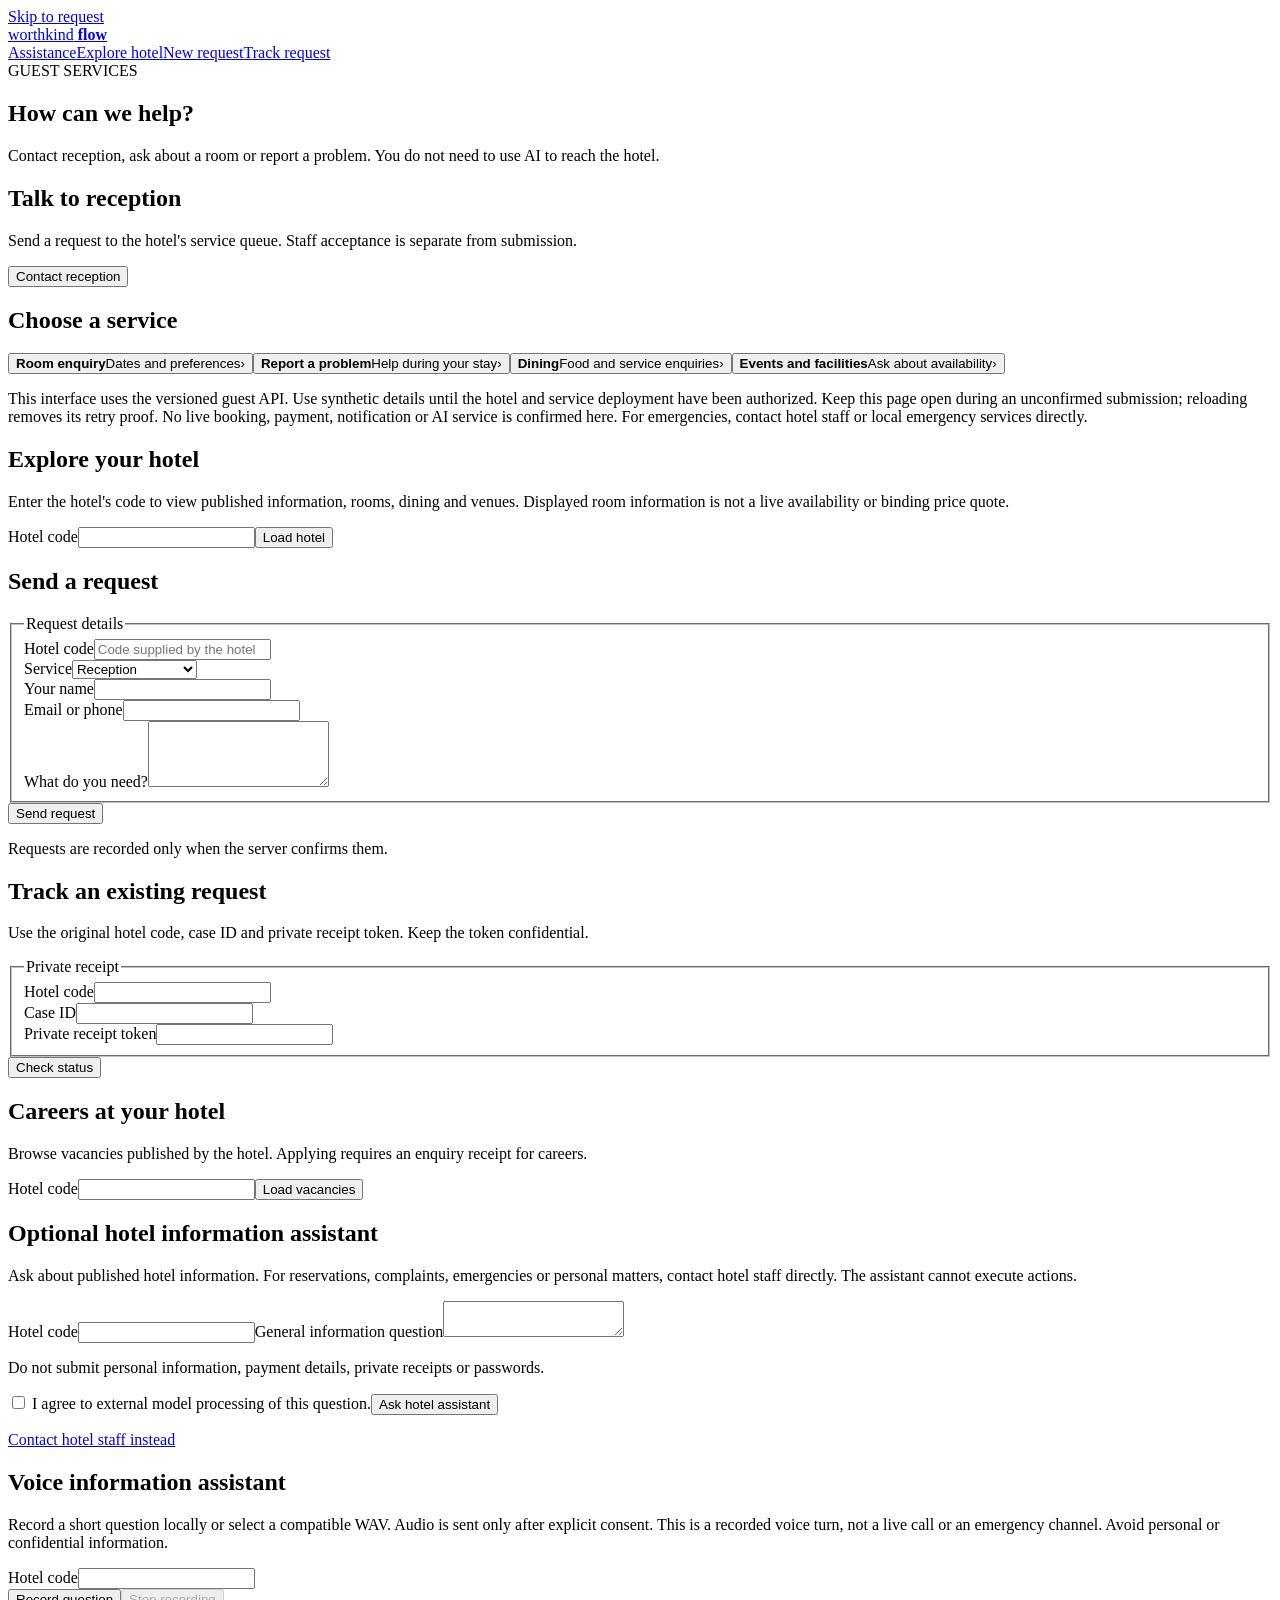
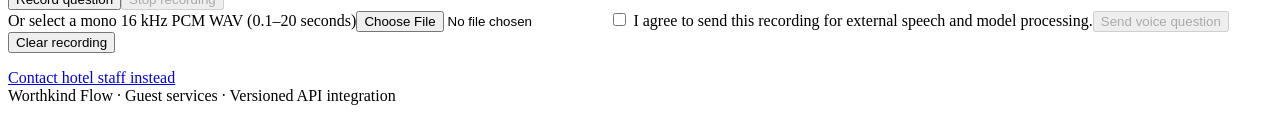
==== apps/web/guest-v1.html @ a32e3c3f "Add explicit recorded voice turn UI and independent human fallback" ====
<!doctype html>
<html lang="en"><head><meta charset="utf-8"><meta name="viewport" content="width=device-width,initial-scale=1"><meta name="referrer" content="no-referrer"><title>Worthkind Flow | Guest assistance</title><link rel="stylesheet" href="/static/styles.css"><script src="/static/guest-v1-core.js" defer></script><script src="/static/commerce-core.js" defer></script><script src="/static/guest-commerce.js" defer></script><script src="/static/management-core.js" defer></script><script src="/static/guest-management.js" defer></script><script src="/static/native-booking-core.js" defer></script><script src="/static/native-booking-guest.js" defer></script><script src="/static/ai-studio-core.js" defer></script><script src="/static/guest-ai.js" defer></script><script src="/static/guest-voice.js" defer></script><script src="/static/guest-v1.js" defer></script></head>
<body><a class="skip-link" href="#request">Skip to request</a>
<header class="shell topbar guest-header"><a class="brand" href="#home">worthkind<strong> flow</strong></a><nav class="guest-nav" aria-label="Guest navigation"><a href="#home">Assistance</a><a href="#hotel-catalog">Explore hotel</a><a href="#request">New request</a><a href="#recover">Track request</a></nav></header>
<main class="shell guest-page" id="home">
<section class="hero guest-hero"><div><span class="eyebrow">GUEST SERVICES</span><h1>How can we help?</h1><p>Contact reception, ask about a room or report a problem. You do not need to use AI to reach the hotel.</p><div class="guest-human"><h2>Talk to reception</h2><p>Send a request to the hotel's service queue. Staff acceptance is separate from submission.</p><button type="button" class="button primary" data-service="human">Contact reception</button></div></div>
<div class="hero-side"><h2 class="tag">Choose a service</h2><div class="service-grid"><button type="button" data-service="booking"><strong>Room enquiry</strong><span>Dates and preferences</span><span class="service-arrow" aria-hidden="true">›</span></button><button type="button" data-service="support"><strong>Report a problem</strong><span>Help during your stay</span><span class="service-arrow" aria-hidden="true">›</span></button><button type="button" data-service="food"><strong>Dining</strong><span>Food and service enquiries</span><span class="service-arrow" aria-hidden="true">›</span></button><button type="button" data-service="events"><strong>Events and facilities</strong><span>Ask about availability</span><span class="service-arrow" aria-hidden="true">›</span></button></div></div></section>
<p class="notice">This interface uses the versioned guest API. Use synthetic details until the hotel and service deployment have been authorized. Keep this page open during an unconfirmed submission; reloading removes its retry proof. No live booking, payment, notification or AI service is confirmed here. For emergencies, contact hotel staff or local emergency services directly.</p>
<section class="panel enquiry" id="hotel-catalog"><h2>Explore your hotel</h2><p>Enter the hotel's code to view published information, rooms, dining and venues. Displayed room information is not a live availability or binding price quote.</p><form id="catalog-form"><label for="catalog-slug">Hotel code</label><input id="catalog-slug" required maxlength="100" autocomplete="off" spellcheck="false"><button class="button secondary" type="submit">Load hotel</button></form><p id="catalog-message" role="status"></p><div id="catalog-content"></div></section><section class="panel enquiry" id="request"><h2>Send a request</h2><form id="v1-form"><fieldset id="request-fields"><legend class="sr-only">Request details</legend><div class="form-grid">
<div><label for="v1-hotel">Hotel code</label><input id="v1-hotel" required maxlength="100" pattern="[a-z0-9]+(?:-[a-z0-9]+)*" autocomplete="off" spellcheck="false" placeholder="Code supplied by the hotel"></div>
<div><label for="v1-kind">Service</label><select id="v1-kind"><option value="human">Reception</option><option value="support">Report a problem</option><option value="booking">Room enquiry</option><option value="food">Dining</option><option value="events">Events</option><option value="careers">Careers</option><option value="supplier">Suppliers</option><option value="general">Other enquiry</option></select></div>
<div><label for="v1-name">Your name</label><input id="v1-name" required minlength="2" maxlength="100" autocomplete="name"></div>
<div><label for="v1-contact">Email or phone</label><input id="v1-contact" required minlength="5" maxlength="200"></div></div>
<label for="v1-details">What do you need?</label><textarea id="v1-details" required minlength="8" maxlength="3000" rows="4"></textarea></fieldset>
<div class="actions"><button id="v1-submit" class="button primary" type="submit">Send request</button><button id="v1-discard" class="button secondary" type="button" hidden>Discard unconfirmed request</button></div>
<p id="v1-submit-status" class="result" role="status" aria-live="polite">Requests are recorded only when the server confirms them.</p></form></section>
<section class="panel enquiry" id="recover"><h2>Track an existing request</h2><p>Use the original hotel code, case ID and private receipt token. Keep the token confidential.</p><form id="v1-recover-form"><fieldset id="recover-fields"><legend class="sr-only">Private receipt</legend><div class="form-grid"><div><label for="recover-slug">Hotel code</label><input id="recover-slug" required maxlength="100" autocomplete="off"></div><div><label for="recover-id">Case ID</label><input id="recover-id" required maxlength="36" autocomplete="off" spellcheck="false"></div></div><label for="recover-proof">Private receipt token</label><input id="recover-proof" type="password" required minlength="32" maxlength="128" autocomplete="off" spellcheck="false"></fieldset><button id="v1-recover" class="button primary" type="submit">Check status</button><p id="v1-recover-status" role="status" class="result"></p></form></section>
<section class="panel enquiry" id="v1-track" hidden aria-labelledby="track-heading"><h2 id="track-heading" tabindex="-1">Your request</h2><p id="v1-case-status" class="result" role="status"></p><p id="v1-reply"></p><p>Save the private receipt to check again later. It is not stored by this page.</p><pre id="v1-receipt" class="private-receipt" hidden></pre><div class="actions"><button id="v1-reveal" class="button secondary" type="button" aria-expanded="false" aria-controls="v1-receipt">Show private receipt</button><button id="v1-refresh" class="button secondary" type="button">Refresh status</button><button id="v1-new" class="button primary" type="button">Start a new request</button></div></section>
<section class="panel enquiry" id="guest-commerce" hidden><h2>Plan your stay or event</h2><p id="commerce-hotel"></p><p>Your verified enquiry receipt authorizes these requests. A room request does not reserve inventory or collect payment.</p><div class="actions"><button id="commerce-refresh" class="button secondary" type="button">Refresh hotel options and stay requests</button></div><p id="commerce-message" role="status"></p><h3>Stay requests</h3><div id="guest-intents"></div><form id="stay-request"><fieldset id="stay-fields"><legend class="sr-only">Stay details</legend><label for="stay-room">Room type</label><select id="stay-room"><option value="">Ask reception to recommend</option></select><div class="form-grid"><div><label for="stay-arrival">Arrival</label><input id="stay-arrival" type="date" required></div><div><label for="stay-departure">Departure</label><input id="stay-departure" type="date" required></div><div><label for="stay-adults">Adults</label><input id="stay-adults" type="number" min="1" max="30" value="1" required></div><div><label for="stay-children">Children</label><input id="stay-children" type="number" min="0" max="30" value="0" required></div><div><label for="stay-count">Rooms</label><input id="stay-count" type="number" min="1" max="10" value="1" required></div></div></fieldset><button class="button primary" id="stay-send" type="submit">Request a stay</button><button class="button secondary" id="stay-discard" type="button" hidden>Discard pending retry</button></form><h3>Request a venue</h3><form id="venue-request"><fieldset id="venue-fields"><legend class="sr-only">Event details</legend><label for="venue-id">Venue</label><select id="venue-id" required><option value="">Load hotel options first</option></select><div class="form-grid"><div><label for="venue-start">Start (local device time)</label><input id="venue-start" type="datetime-local" required></div><div><label for="venue-end">End (local device time)</label><input id="venue-end" type="datetime-local" required></div></div><label for="venue-attendance">Attendees</label><input id="venue-attendance" type="number" min="1" max="100000" required></fieldset><button class="button primary" id="venue-send" type="submit">Request venue</button><button class="button secondary" id="venue-discard" type="button" hidden>Discard pending retry</button></form><div id="guest-venue-requests" aria-live="polite"></div><p>Venue acceptance is reviewed separately by hotel staff. Keep the request ID and original receipt. Venue request history is not yet available from the guest API.</p></section><section class="panel enquiry" id="guest-careers"><h2>Careers at your hotel</h2><p>Browse vacancies published by the hotel. Applying requires an enquiry receipt for careers.</p><form id="guest-vacancies-form"><label for="vacancy-hotel">Hotel code</label><input id="vacancy-hotel" required maxlength="100" autocomplete="off"><button type="submit" class="button secondary">Load vacancies</button></form><p id="vacancy-message" role="status"></p><div id="public-vacancies"></div></section>
<section class="panel enquiry" id="guest-records" hidden><h2>Preferences, feedback and applications</h2><p id="guest-records-context"></p><p id="guest-records-message" role="status" aria-live="polite"></p>
<h3>Service preferences</h3><button id="load-preferences" class="button secondary" type="button">Load current preferences</button><form id="preferences-form" hidden><label for="guest-language">Preferred language</label><input id="guest-language" maxlength="40"><label for="guest-accessibility">Accessibility requests (optional)</label><textarea id="guest-accessibility" maxlength="1000"></textarea><label for="guest-service-preferences">Service preferences (optional)</label><textarea id="guest-service-preferences" maxlength="1000"></textarea><p>Only share what the hotel needs to provide your requested service.</p><button type="submit" class="button primary">Save preferences</button></form>
<h3>Communication choices</h3><p>Optional marketing and service follow-up are separate choices. No consent is assumed. Load the hotel’s published privacy policy before recording a choice.</p><button id="load-consent-policy" type="button" class="button secondary">Load published privacy policy</button><div id="consent-policy-text"></div><form id="guest-consent-form" hidden><label for="consent-purpose">Purpose</label><select id="consent-purpose"><option value="service_followup">Service follow-up</option><option value="marketing">Marketing</option></select><label for="consent-choice">Your choice</label><select id="consent-choice" required><option value="">Choose explicitly</option><option value="deny">Do not grant / withdraw consent</option><option value="grant">Grant consent</option></select><label class="staff-check"><input type="checkbox" id="consent-reviewed" required> I have reviewed the published policy for this choice.</label><button type="submit" class="button primary">Record my choice</button></form><p id="consent-result" role="status"></p><h3>Service feedback</h3><form id="guest-feedback-form"><label for="guest-rating">Rating</label><select id="guest-rating" required><option value="">Choose rating</option><option value="1">1 / 5</option><option value="2">2 / 5</option><option value="3">3 / 5</option><option value="4">4 / 5</option><option value="5">5 / 5</option></select><label for="guest-feedback-comment">Comment (optional)</label><textarea id="guest-feedback-comment" maxlength="2000"></textarea><button type="submit" class="button primary">Submit feedback</button></form><p>Feedback is not an emergency channel or a confirmation that a complaint was resolved.</p>
<h3>Apply for a published vacancy</h3><button id="load-application-vacancies" type="button" class="button secondary">Load vacancies for this receipt</button><form id="guest-application-form"><label for="application-vacancy">Vacancy</label><select id="application-vacancy" required><option value="">Load available vacancies</option></select><label for="application-statement">Application statement</label><textarea id="application-statement" minlength="8" maxlength="4000" required></textarea><label for="application-qualifications">Qualifications (optional)</label><textarea id="application-qualifications" maxlength="3000"></textarea><label class="staff-check"><input id="application-consent" type="checkbox" required> I consent to this hotel processing the statement and qualifications for this application.</label><p>Do not enter passwords, government ID numbers or banking details. Application submission does not confirm selection or employment.</p><button type="submit" class="button primary">Submit application</button></form><p id="application-receipt" role="status"></p></section>
<section class="panel enquiry" id="native-guest" hidden><h2>Room holds and confirmed stays</h2><p>Native inventory is available only when the hotel has authorized it. A hold is not a confirmed stay. Confirmed bookings here use payment at the property, not online payment.</p><button id="native-guest-load" type="button" class="button secondary">Load my room holds and bookings</button><p id="native-guest-message" role="status"></p><div id="native-guest-list"></div></section><section class="panel enquiry" id="guest-ai"><h2>Optional hotel information assistant</h2><p>Ask about published hotel information. For reservations, complaints, emergencies or personal matters, contact hotel staff directly. The assistant cannot execute actions.</p><form id="guest-ai-form"><label for="guest-ai-hotel">Hotel code</label><input id="guest-ai-hotel" maxlength="100" required><label for="guest-ai-question">General information question</label><textarea id="guest-ai-question" minlength="3" maxlength="800" required></textarea><p>Do not submit personal information, payment details, private receipts or passwords.</p><label class="staff-check"><input id="guest-ai-consent" type="checkbox" required> I agree to external model processing of this question.</label><button id="guest-ai-submit" class="button primary" type="submit">Ask hotel assistant</button></form><p id="guest-ai-result" role="status"></p><div id="guest-ai-answer" aria-live="polite"></div><a href="#request">Contact hotel staff instead</a></section><section class="panel enquiry" id="guest-voice"><h2>Voice information assistant</h2><p>Record a short question locally or select a compatible WAV. Audio is sent only after explicit consent. This is a recorded voice turn, not a live call or an emergency channel. Avoid personal or confidential information.</p><form id="guest-voice-form"><label for="voice-hotel">Hotel code</label><input id="voice-hotel" maxlength="100" required><div class="actions"><button id="voice-record" type="button" class="button secondary">Record question</button><button id="voice-stop" type="button" class="button secondary" disabled>Stop recording</button></div><label for="voice-file">Or select a mono 16 kHz PCM WAV (0.1–20 seconds)</label><input id="voice-file" type="file" accept=".wav,audio/wav"><label class="staff-check"><input id="voice-consent" type="checkbox" required> I agree to send this recording for external speech and model processing.</label><button id="voice-send" type="submit" class="button primary" disabled>Send voice question</button><button id="voice-reset" type="button" class="button secondary">Clear recording</button></form><p id="voice-status" role="status" aria-live="polite"></p><div id="voice-answer"></div><audio id="voice-audio" controls hidden preload="none"></audio><a href="#request">Contact hotel staff instead</a></section></main><footer class="shell footer">Worthkind Flow · Guest services · Versioned API integration</footer></body></html>
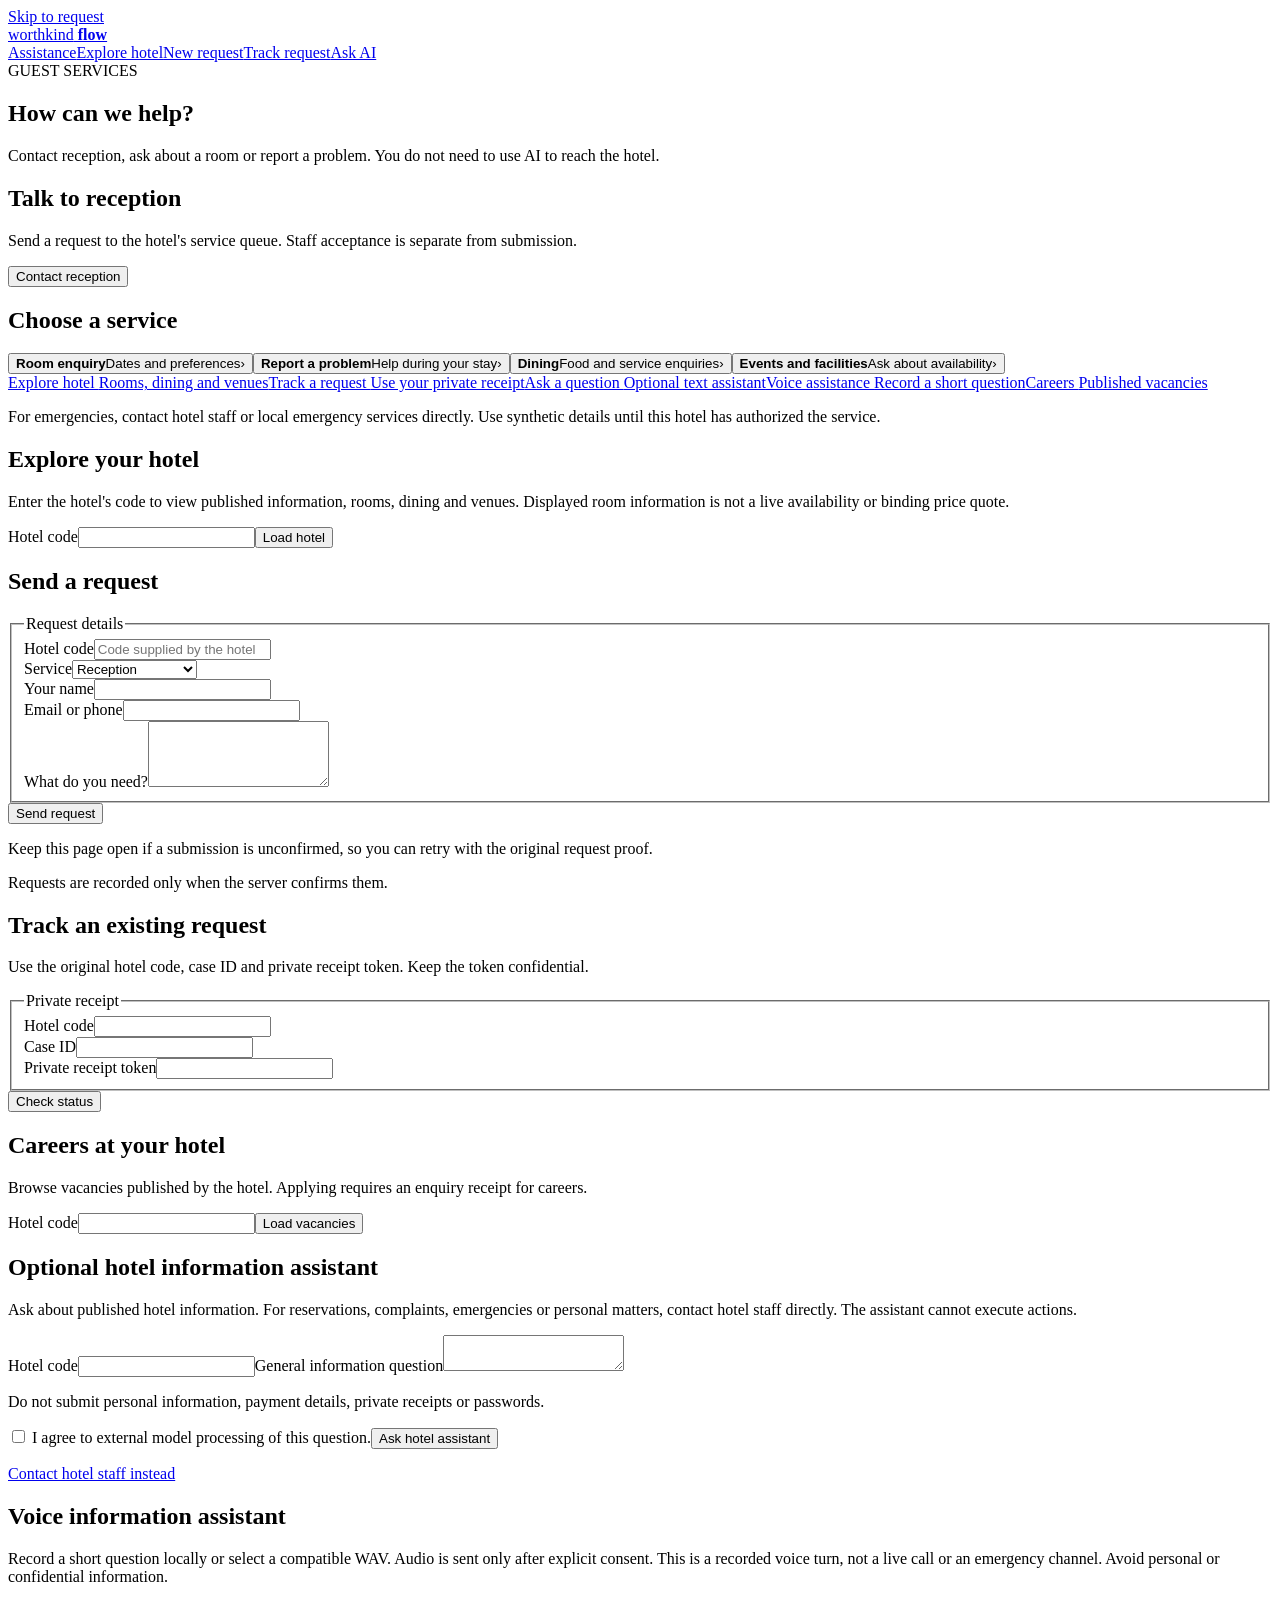
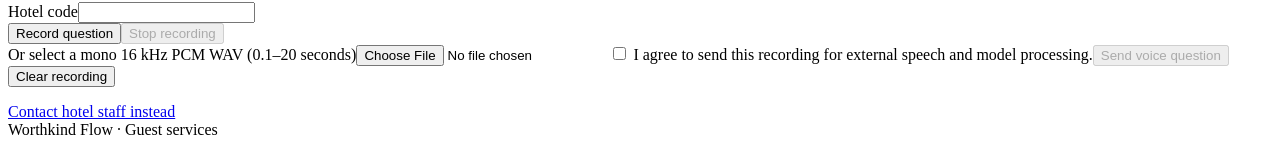
==== commit 2e192170: "Frontend: clearer guest service navigation, receipt shortcuts and concise guest-facing copy" ====
--- a/apps/web/guest-v1.html
+++ b/apps/web/guest-v1.html
@@ -1,24 +1,24 @@
 <!doctype html>
 <html lang="en"><head><meta charset="utf-8"><meta name="viewport" content="width=device-width,initial-scale=1"><meta name="referrer" content="no-referrer"><title>Worthkind Flow | Guest assistance</title><link rel="stylesheet" href="/static/styles.css"><script src="/static/guest-v1-core.js" defer></script><script src="/static/commerce-core.js" defer></script><script src="/static/guest-commerce.js" defer></script><script src="/static/management-core.js" defer></script><script src="/static/guest-management.js" defer></script><script src="/static/native-booking-core.js" defer></script><script src="/static/native-booking-guest.js" defer></script><script src="/static/ai-studio-core.js" defer></script><script src="/static/guest-ai.js" defer></script><script src="/static/guest-voice.js" defer></script><script src="/static/guest-v1.js" defer></script></head>
-<body><a class="skip-link" href="#request">Skip to request</a>
-<header class="shell topbar guest-header"><a class="brand" href="#home">worthkind<strong> flow</strong></a><nav class="guest-nav" aria-label="Guest navigation"><a href="#home">Assistance</a><a href="#hotel-catalog">Explore hotel</a><a href="#request">New request</a><a href="#recover">Track request</a></nav></header>
+<body class="guest-v1-page"><a class="skip-link" href="#request">Skip to request</a>
+<header class="shell topbar guest-header"><a class="brand" href="#home">worthkind<strong> flow</strong></a><nav class="guest-nav" aria-label="Guest navigation"><a href="#home">Assistance</a><a href="#hotel-catalog">Explore hotel</a><a href="#request">New request</a><a href="#recover">Track request</a><a href="#guest-ai">Ask AI</a></nav></header>
 <main class="shell guest-page" id="home">
 <section class="hero guest-hero"><div><span class="eyebrow">GUEST SERVICES</span><h1>How can we help?</h1><p>Contact reception, ask about a room or report a problem. You do not need to use AI to reach the hotel.</p><div class="guest-human"><h2>Talk to reception</h2><p>Send a request to the hotel's service queue. Staff acceptance is separate from submission.</p><button type="button" class="button primary" data-service="human">Contact reception</button></div></div>
 <div class="hero-side"><h2 class="tag">Choose a service</h2><div class="service-grid"><button type="button" data-service="booking"><strong>Room enquiry</strong><span>Dates and preferences</span><span class="service-arrow" aria-hidden="true">›</span></button><button type="button" data-service="support"><strong>Report a problem</strong><span>Help during your stay</span><span class="service-arrow" aria-hidden="true">›</span></button><button type="button" data-service="food"><strong>Dining</strong><span>Food and service enquiries</span><span class="service-arrow" aria-hidden="true">›</span></button><button type="button" data-service="events"><strong>Events and facilities</strong><span>Ask about availability</span><span class="service-arrow" aria-hidden="true">›</span></button></div></div></section>
-<p class="notice">This interface uses the versioned guest API. Use synthetic details until the hotel and service deployment have been authorized. Keep this page open during an unconfirmed submission; reloading removes its retry proof. No live booking, payment, notification or AI service is confirmed here. For emergencies, contact hotel staff or local emergency services directly.</p>
-<section class="panel enquiry" id="hotel-catalog"><h2>Explore your hotel</h2><p>Enter the hotel's code to view published information, rooms, dining and venues. Displayed room information is not a live availability or binding price quote.</p><form id="catalog-form"><label for="catalog-slug">Hotel code</label><input id="catalog-slug" required maxlength="100" autocomplete="off" spellcheck="false"><button class="button secondary" type="submit">Load hotel</button></form><p id="catalog-message" role="status"></p><div id="catalog-content"></div></section><section class="panel enquiry" id="request"><h2>Send a request</h2><form id="v1-form"><fieldset id="request-fields"><legend class="sr-only">Request details</legend><div class="form-grid">
+<nav class="guest-service-index" aria-label="More guest services"><a href="#hotel-catalog">Explore hotel <span>Rooms, dining and venues</span></a><a href="#recover">Track a request <span>Use your private receipt</span></a><a href="#guest-ai">Ask a question <span>Optional text assistant</span></a><a href="#guest-voice">Voice assistance <span>Record a short question</span></a><a href="#guest-careers">Careers <span>Published vacancies</span></a></nav><p class="notice">For emergencies, contact hotel staff or local emergency services directly. Use synthetic details until this hotel has authorized the service.</p>
+<section class="panel enquiry" id="hotel-catalog"><h2>Explore your hotel</h2><p>Enter the hotel's code to view published information, rooms, dining and venues. Displayed room information is not a live availability or binding price quote.</p><form id="catalog-form"><label for="catalog-slug">Hotel code</label><input id="catalog-slug" required maxlength="100" autocomplete="off" spellcheck="false"><button class="button secondary" type="submit">Load hotel</button></form><p id="catalog-message" role="status"></p><div id="catalog-content"></div></section><section class="panel enquiry" id="request"><h2 tabindex="-1" id="request-heading">Send a request</h2><form id="v1-form"><fieldset id="request-fields"><legend class="sr-only">Request details</legend><div class="form-grid">
 <div><label for="v1-hotel">Hotel code</label><input id="v1-hotel" required maxlength="100" pattern="[a-z0-9]+(?:-[a-z0-9]+)*" autocomplete="off" spellcheck="false" placeholder="Code supplied by the hotel"></div>
 <div><label for="v1-kind">Service</label><select id="v1-kind"><option value="human">Reception</option><option value="support">Report a problem</option><option value="booking">Room enquiry</option><option value="food">Dining</option><option value="events">Events</option><option value="careers">Careers</option><option value="supplier">Suppliers</option><option value="general">Other enquiry</option></select></div>
 <div><label for="v1-name">Your name</label><input id="v1-name" required minlength="2" maxlength="100" autocomplete="name"></div>
 <div><label for="v1-contact">Email or phone</label><input id="v1-contact" required minlength="5" maxlength="200"></div></div>
 <label for="v1-details">What do you need?</label><textarea id="v1-details" required minlength="8" maxlength="3000" rows="4"></textarea></fieldset>
 <div class="actions"><button id="v1-submit" class="button primary" type="submit">Send request</button><button id="v1-discard" class="button secondary" type="button" hidden>Discard unconfirmed request</button></div>
-<p id="v1-submit-status" class="result" role="status" aria-live="polite">Requests are recorded only when the server confirms them.</p></form></section>
+<p class="form-help">Keep this page open if a submission is unconfirmed, so you can retry with the original request proof.</p><p id="v1-submit-status" class="result" role="status" aria-live="polite">Requests are recorded only when the server confirms them.</p></form></section>
 <section class="panel enquiry" id="recover"><h2>Track an existing request</h2><p>Use the original hotel code, case ID and private receipt token. Keep the token confidential.</p><form id="v1-recover-form"><fieldset id="recover-fields"><legend class="sr-only">Private receipt</legend><div class="form-grid"><div><label for="recover-slug">Hotel code</label><input id="recover-slug" required maxlength="100" autocomplete="off"></div><div><label for="recover-id">Case ID</label><input id="recover-id" required maxlength="36" autocomplete="off" spellcheck="false"></div></div><label for="recover-proof">Private receipt token</label><input id="recover-proof" type="password" required minlength="32" maxlength="128" autocomplete="off" spellcheck="false"></fieldset><button id="v1-recover" class="button primary" type="submit">Check status</button><p id="v1-recover-status" role="status" class="result"></p></form></section>
-<section class="panel enquiry" id="v1-track" hidden aria-labelledby="track-heading"><h2 id="track-heading" tabindex="-1">Your request</h2><p id="v1-case-status" class="result" role="status"></p><p id="v1-reply"></p><p>Save the private receipt to check again later. It is not stored by this page.</p><pre id="v1-receipt" class="private-receipt" hidden></pre><div class="actions"><button id="v1-reveal" class="button secondary" type="button" aria-expanded="false" aria-controls="v1-receipt">Show private receipt</button><button id="v1-refresh" class="button secondary" type="button">Refresh status</button><button id="v1-new" class="button primary" type="button">Start a new request</button></div></section>
+<section class="panel enquiry" id="v1-track" hidden aria-labelledby="track-heading"><h2 id="track-heading" tabindex="-1">Your request</h2><p id="v1-case-status" class="result" role="status"></p><p id="v1-reply"></p><p>Save the private receipt to check again later. It is not stored by this page.</p><pre id="v1-receipt" class="private-receipt" hidden></pre><div class="actions"><button id="v1-reveal" class="button secondary" type="button" aria-expanded="false" aria-controls="v1-receipt">Show private receipt</button><button id="v1-copy" type="button" class="button secondary" hidden>Copy private receipt</button><button id="v1-refresh" class="button secondary" type="button">Refresh status</button><button id="v1-new" class="button primary" type="button">Start a new request</button></div><p id="receipt-copy-status" role="status"></p><nav class="receipt-nav" aria-label="Receipt services"><a href="#guest-commerce">Stay and venue requests</a><a href="#native-guest">Room holds and bookings</a><a href="#guest-records">Preferences and feedback</a></nav></section>
 <section class="panel enquiry" id="guest-commerce" hidden><h2>Plan your stay or event</h2><p id="commerce-hotel"></p><p>Your verified enquiry receipt authorizes these requests. A room request does not reserve inventory or collect payment.</p><div class="actions"><button id="commerce-refresh" class="button secondary" type="button">Refresh hotel options and stay requests</button></div><p id="commerce-message" role="status"></p><h3>Stay requests</h3><div id="guest-intents"></div><form id="stay-request"><fieldset id="stay-fields"><legend class="sr-only">Stay details</legend><label for="stay-room">Room type</label><select id="stay-room"><option value="">Ask reception to recommend</option></select><div class="form-grid"><div><label for="stay-arrival">Arrival</label><input id="stay-arrival" type="date" required></div><div><label for="stay-departure">Departure</label><input id="stay-departure" type="date" required></div><div><label for="stay-adults">Adults</label><input id="stay-adults" type="number" min="1" max="30" value="1" required></div><div><label for="stay-children">Children</label><input id="stay-children" type="number" min="0" max="30" value="0" required></div><div><label for="stay-count">Rooms</label><input id="stay-count" type="number" min="1" max="10" value="1" required></div></div></fieldset><button class="button primary" id="stay-send" type="submit">Request a stay</button><button class="button secondary" id="stay-discard" type="button" hidden>Discard pending retry</button></form><h3>Request a venue</h3><form id="venue-request"><fieldset id="venue-fields"><legend class="sr-only">Event details</legend><label for="venue-id">Venue</label><select id="venue-id" required><option value="">Load hotel options first</option></select><div class="form-grid"><div><label for="venue-start">Start (local device time)</label><input id="venue-start" type="datetime-local" required></div><div><label for="venue-end">End (local device time)</label><input id="venue-end" type="datetime-local" required></div></div><label for="venue-attendance">Attendees</label><input id="venue-attendance" type="number" min="1" max="100000" required></fieldset><button class="button primary" id="venue-send" type="submit">Request venue</button><button class="button secondary" id="venue-discard" type="button" hidden>Discard pending retry</button></form><div id="guest-venue-requests" aria-live="polite"></div><p>Venue acceptance is reviewed separately by hotel staff. Keep the request ID and original receipt. Venue request history is not yet available from the guest API.</p></section><section class="panel enquiry" id="guest-careers"><h2>Careers at your hotel</h2><p>Browse vacancies published by the hotel. Applying requires an enquiry receipt for careers.</p><form id="guest-vacancies-form"><label for="vacancy-hotel">Hotel code</label><input id="vacancy-hotel" required maxlength="100" autocomplete="off"><button type="submit" class="button secondary">Load vacancies</button></form><p id="vacancy-message" role="status"></p><div id="public-vacancies"></div></section>
 <section class="panel enquiry" id="guest-records" hidden><h2>Preferences, feedback and applications</h2><p id="guest-records-context"></p><p id="guest-records-message" role="status" aria-live="polite"></p>
 <h3>Service preferences</h3><button id="load-preferences" class="button secondary" type="button">Load current preferences</button><form id="preferences-form" hidden><label for="guest-language">Preferred language</label><input id="guest-language" maxlength="40"><label for="guest-accessibility">Accessibility requests (optional)</label><textarea id="guest-accessibility" maxlength="1000"></textarea><label for="guest-service-preferences">Service preferences (optional)</label><textarea id="guest-service-preferences" maxlength="1000"></textarea><p>Only share what the hotel needs to provide your requested service.</p><button type="submit" class="button primary">Save preferences</button></form>
 <h3>Communication choices</h3><p>Optional marketing and service follow-up are separate choices. No consent is assumed. Load the hotel’s published privacy policy before recording a choice.</p><button id="load-consent-policy" type="button" class="button secondary">Load published privacy policy</button><div id="consent-policy-text"></div><form id="guest-consent-form" hidden><label for="consent-purpose">Purpose</label><select id="consent-purpose"><option value="service_followup">Service follow-up</option><option value="marketing">Marketing</option></select><label for="consent-choice">Your choice</label><select id="consent-choice" required><option value="">Choose explicitly</option><option value="deny">Do not grant / withdraw consent</option><option value="grant">Grant consent</option></select><label class="staff-check"><input type="checkbox" id="consent-reviewed" required> I have reviewed the published policy for this choice.</label><button type="submit" class="button primary">Record my choice</button></form><p id="consent-result" role="status"></p><h3>Service feedback</h3><form id="guest-feedback-form"><label for="guest-rating">Rating</label><select id="guest-rating" required><option value="">Choose rating</option><option value="1">1 / 5</option><option value="2">2 / 5</option><option value="3">3 / 5</option><option value="4">4 / 5</option><option value="5">5 / 5</option></select><label for="guest-feedback-comment">Comment (optional)</label><textarea id="guest-feedback-comment" maxlength="2000"></textarea><button type="submit" class="button primary">Submit feedback</button></form><p>Feedback is not an emergency channel or a confirmation that a complaint was resolved.</p>
 <h3>Apply for a published vacancy</h3><button id="load-application-vacancies" type="button" class="button secondary">Load vacancies for this receipt</button><form id="guest-application-form"><label for="application-vacancy">Vacancy</label><select id="application-vacancy" required><option value="">Load available vacancies</option></select><label for="application-statement">Application statement</label><textarea id="application-statement" minlength="8" maxlength="4000" required></textarea><label for="application-qualifications">Qualifications (optional)</label><textarea id="application-qualifications" maxlength="3000"></textarea><label class="staff-check"><input id="application-consent" type="checkbox" required> I consent to this hotel processing the statement and qualifications for this application.</label><p>Do not enter passwords, government ID numbers or banking details. Application submission does not confirm selection or employment.</p><button type="submit" class="button primary">Submit application</button></form><p id="application-receipt" role="status"></p></section>
-<section class="panel enquiry" id="native-guest" hidden><h2>Room holds and confirmed stays</h2><p>Native inventory is available only when the hotel has authorized it. A hold is not a confirmed stay. Confirmed bookings here use payment at the property, not online payment.</p><button id="native-guest-load" type="button" class="button secondary">Load my room holds and bookings</button><p id="native-guest-message" role="status"></p><div id="native-guest-list"></div></section><section class="panel enquiry" id="guest-ai"><h2>Optional hotel information assistant</h2><p>Ask about published hotel information. For reservations, complaints, emergencies or personal matters, contact hotel staff directly. The assistant cannot execute actions.</p><form id="guest-ai-form"><label for="guest-ai-hotel">Hotel code</label><input id="guest-ai-hotel" maxlength="100" required><label for="guest-ai-question">General information question</label><textarea id="guest-ai-question" minlength="3" maxlength="800" required></textarea><p>Do not submit personal information, payment details, private receipts or passwords.</p><label class="staff-check"><input id="guest-ai-consent" type="checkbox" required> I agree to external model processing of this question.</label><button id="guest-ai-submit" class="button primary" type="submit">Ask hotel assistant</button></form><p id="guest-ai-result" role="status"></p><div id="guest-ai-answer" aria-live="polite"></div><a href="#request">Contact hotel staff instead</a></section><section class="panel enquiry" id="guest-voice"><h2>Voice information assistant</h2><p>Record a short question locally or select a compatible WAV. Audio is sent only after explicit consent. This is a recorded voice turn, not a live call or an emergency channel. Avoid personal or confidential information.</p><form id="guest-voice-form"><label for="voice-hotel">Hotel code</label><input id="voice-hotel" maxlength="100" required><div class="actions"><button id="voice-record" type="button" class="button secondary">Record question</button><button id="voice-stop" type="button" class="button secondary" disabled>Stop recording</button></div><label for="voice-file">Or select a mono 16 kHz PCM WAV (0.1–20 seconds)</label><input id="voice-file" type="file" accept=".wav,audio/wav"><label class="staff-check"><input id="voice-consent" type="checkbox" required> I agree to send this recording for external speech and model processing.</label><button id="voice-send" type="submit" class="button primary" disabled>Send voice question</button><button id="voice-reset" type="button" class="button secondary">Clear recording</button></form><p id="voice-status" role="status" aria-live="polite"></p><div id="voice-answer"></div><audio id="voice-audio" controls hidden preload="none"></audio><a href="#request">Contact hotel staff instead</a></section></main><footer class="shell footer">Worthkind Flow · Guest services · Versioned API integration</footer></body></html>+<section class="panel enquiry" id="native-guest" hidden><h2>Room holds and confirmed stays</h2><p>Native inventory is available only when the hotel has authorized it. A hold is not a confirmed stay. Confirmed bookings here use payment at the property, not online payment.</p><button id="native-guest-load" type="button" class="button secondary">Load my room holds and bookings</button><p id="native-guest-message" role="status"></p><div id="native-guest-list"></div></section><section class="panel enquiry" id="guest-ai"><h2>Optional hotel information assistant</h2><p>Ask about published hotel information. For reservations, complaints, emergencies or personal matters, contact hotel staff directly. The assistant cannot execute actions.</p><form id="guest-ai-form"><label for="guest-ai-hotel">Hotel code</label><input id="guest-ai-hotel" maxlength="100" required><label for="guest-ai-question">General information question</label><textarea id="guest-ai-question" minlength="3" maxlength="800" required></textarea><p>Do not submit personal information, payment details, private receipts or passwords.</p><label class="staff-check"><input id="guest-ai-consent" type="checkbox" required> I agree to external model processing of this question.</label><button id="guest-ai-submit" class="button primary" type="submit">Ask hotel assistant</button></form><p id="guest-ai-result" role="status"></p><div id="guest-ai-answer" aria-live="polite"></div><a href="#request" class="human-fallback">Contact hotel staff instead</a></section><section class="panel enquiry" id="guest-voice"><h2>Voice information assistant</h2><p>Record a short question locally or select a compatible WAV. Audio is sent only after explicit consent. This is a recorded voice turn, not a live call or an emergency channel. Avoid personal or confidential information.</p><form id="guest-voice-form"><label for="voice-hotel">Hotel code</label><input id="voice-hotel" maxlength="100" required><div class="actions"><button id="voice-record" type="button" class="button secondary">Record question</button><button id="voice-stop" type="button" class="button secondary" disabled>Stop recording</button></div><label for="voice-file">Or select a mono 16 kHz PCM WAV (0.1–20 seconds)</label><input id="voice-file" type="file" accept=".wav,audio/wav"><label class="staff-check"><input id="voice-consent" type="checkbox" required> I agree to send this recording for external speech and model processing.</label><button id="voice-send" type="submit" class="button primary" disabled>Send voice question</button><button id="voice-reset" type="button" class="button secondary">Clear recording</button></form><p id="voice-status" role="status" aria-live="polite"></p><div id="voice-answer"></div><audio id="voice-audio" controls hidden preload="none"></audio><a href="#request">Contact hotel staff instead</a></section></main><footer class="shell footer">Worthkind Flow · Guest services</footer></body></html>
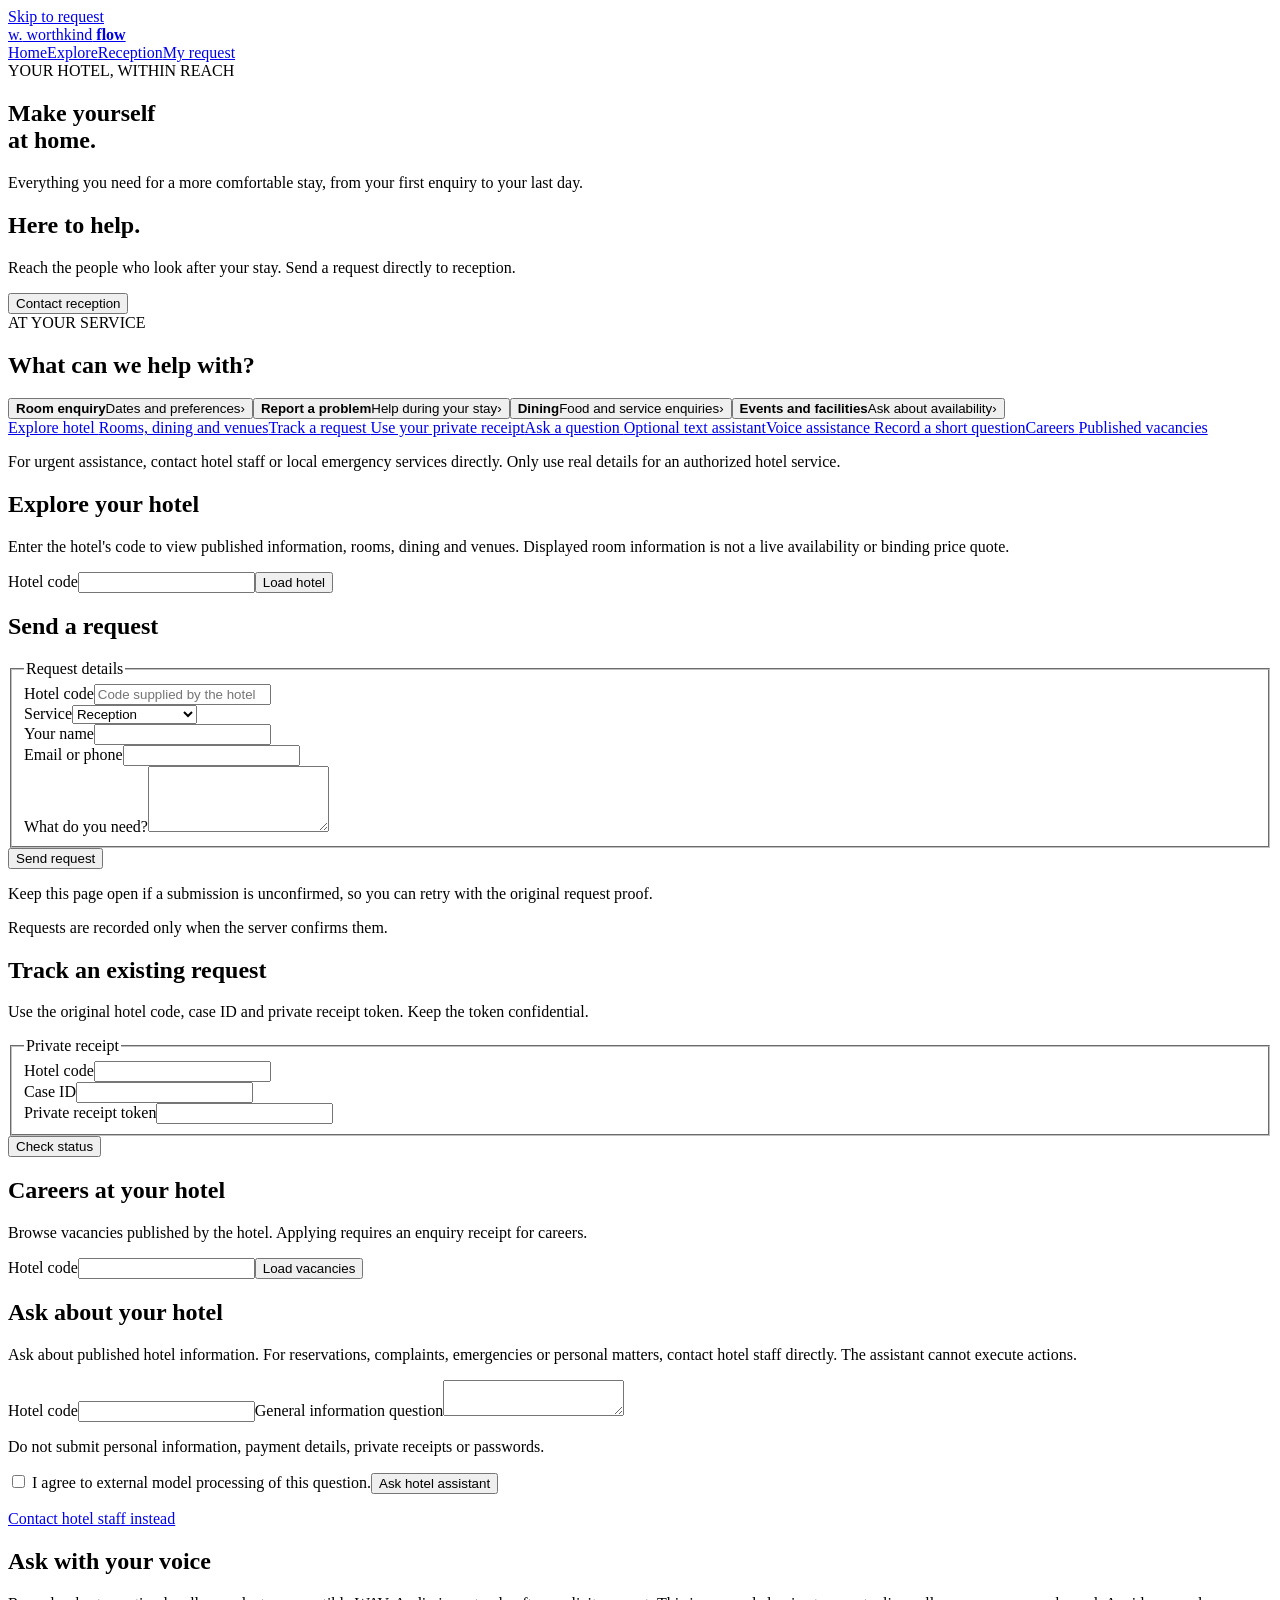
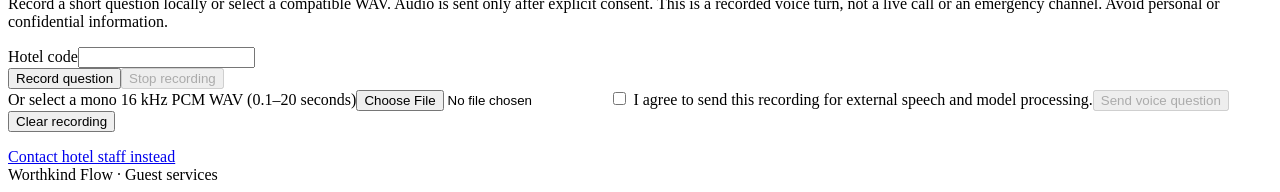
==== commit f735e7de: "Guest experience: premium hospitality landing, persistent receipt navigation and clearer service cop" ====
--- a/apps/web/guest-v1.html
+++ b/apps/web/guest-v1.html
@@ -1,11 +1,11 @@
 <!doctype html>
 <html lang="en"><head><meta charset="utf-8"><meta name="viewport" content="width=device-width,initial-scale=1"><meta name="referrer" content="no-referrer"><title>Worthkind Flow | Guest assistance</title><link rel="stylesheet" href="/static/styles.css"><script src="/static/guest-v1-core.js" defer></script><script src="/static/commerce-core.js" defer></script><script src="/static/guest-commerce.js" defer></script><script src="/static/management-core.js" defer></script><script src="/static/guest-management.js" defer></script><script src="/static/native-booking-core.js" defer></script><script src="/static/native-booking-guest.js" defer></script><script src="/static/ai-studio-core.js" defer></script><script src="/static/guest-ai.js" defer></script><script src="/static/guest-voice.js" defer></script><script src="/static/guest-v1.js" defer></script></head>
 <body class="guest-v1-page"><a class="skip-link" href="#request">Skip to request</a>
-<header class="shell topbar guest-header"><a class="brand" href="#home">worthkind<strong> flow</strong></a><nav class="guest-nav" aria-label="Guest navigation"><a href="#home">Assistance</a><a href="#hotel-catalog">Explore hotel</a><a href="#request">New request</a><a href="#recover">Track request</a><a href="#guest-ai">Ask AI</a></nav></header>
-<main class="shell guest-page" id="home">
-<section class="hero guest-hero"><div><span class="eyebrow">GUEST SERVICES</span><h1>How can we help?</h1><p>Contact reception, ask about a room or report a problem. You do not need to use AI to reach the hotel.</p><div class="guest-human"><h2>Talk to reception</h2><p>Send a request to the hotel's service queue. Staff acceptance is separate from submission.</p><button type="button" class="button primary" data-service="human">Contact reception</button></div></div>
-<div class="hero-side"><h2 class="tag">Choose a service</h2><div class="service-grid"><button type="button" data-service="booking"><strong>Room enquiry</strong><span>Dates and preferences</span><span class="service-arrow" aria-hidden="true">›</span></button><button type="button" data-service="support"><strong>Report a problem</strong><span>Help during your stay</span><span class="service-arrow" aria-hidden="true">›</span></button><button type="button" data-service="food"><strong>Dining</strong><span>Food and service enquiries</span><span class="service-arrow" aria-hidden="true">›</span></button><button type="button" data-service="events"><strong>Events and facilities</strong><span>Ask about availability</span><span class="service-arrow" aria-hidden="true">›</span></button></div></div></section>
-<nav class="guest-service-index" aria-label="More guest services"><a href="#hotel-catalog">Explore hotel <span>Rooms, dining and venues</span></a><a href="#recover">Track a request <span>Use your private receipt</span></a><a href="#guest-ai">Ask a question <span>Optional text assistant</span></a><a href="#guest-voice">Voice assistance <span>Record a short question</span></a><a href="#guest-careers">Careers <span>Published vacancies</span></a></nav><p class="notice">For emergencies, contact hotel staff or local emergency services directly. Use synthetic details until this hotel has authorized the service.</p>
+<header class="shell topbar guest-header"><a class="brand" href="#home"><span class="flow-brand-mark" aria-hidden="true">w.</span> worthkind<strong> flow</strong></a><nav class="guest-nav" aria-label="Guest navigation"><a href="#home">Home</a><a href="#hotel-catalog">Explore</a><a href="#request">Reception</a><a href="#recover">My request</a></nav></header>
+<main class="shell guest-page" id="home"><div id="guest-journey-bar" class="guest-journey-bar" hidden><div><span class="eyebrow">YOUR REQUEST</span><strong id="guest-journey-hotel"></strong></div><nav aria-label="Your receipt services"><a href="#v1-track">Status</a><a href="#guest-commerce">Stay &amp; events</a><a href="#native-guest">Bookings</a><a href="#guest-records">Preferences</a></nav></div>
+<section class="hero guest-hero"><div><span class="eyebrow">YOUR HOTEL, WITHIN REACH</span><h1>Make yourself<br>at home.</h1><p>Everything you need for a more comfortable stay, from your first enquiry to your last day.</p><div class="guest-human"><h2>Here to help.</h2><p>Reach the people who look after your stay. Send a request directly to reception.</p><button type="button" class="button primary" data-service="human">Contact reception</button></div></div>
+<div class="hero-side"><span class="eyebrow">AT YOUR SERVICE</span><h2 class="tag">What can we help with?</h2><div class="service-grid"><button type="button" data-service="booking"><strong>Room enquiry</strong><span>Dates and preferences</span><span class="service-arrow" aria-hidden="true">›</span></button><button type="button" data-service="support"><strong>Report a problem</strong><span>Help during your stay</span><span class="service-arrow" aria-hidden="true">›</span></button><button type="button" data-service="food"><strong>Dining</strong><span>Food and service enquiries</span><span class="service-arrow" aria-hidden="true">›</span></button><button type="button" data-service="events"><strong>Events and facilities</strong><span>Ask about availability</span><span class="service-arrow" aria-hidden="true">›</span></button></div></div></section>
+<nav class="guest-service-index" aria-label="More guest services"><a href="#hotel-catalog">Explore hotel <span>Rooms, dining and venues</span></a><a href="#recover">Track a request <span>Use your private receipt</span></a><a href="#guest-ai">Ask a question <span>Optional text assistant</span></a><a href="#guest-voice">Voice assistance <span>Record a short question</span></a><a href="#guest-careers">Careers <span>Published vacancies</span></a></nav><p class="notice guest-home-notice">For urgent assistance, contact hotel staff or local emergency services directly. Only use real details for an authorized hotel service.</p>
 <section class="panel enquiry" id="hotel-catalog"><h2>Explore your hotel</h2><p>Enter the hotel's code to view published information, rooms, dining and venues. Displayed room information is not a live availability or binding price quote.</p><form id="catalog-form"><label for="catalog-slug">Hotel code</label><input id="catalog-slug" required maxlength="100" autocomplete="off" spellcheck="false"><button class="button secondary" type="submit">Load hotel</button></form><p id="catalog-message" role="status"></p><div id="catalog-content"></div></section><section class="panel enquiry" id="request"><h2 tabindex="-1" id="request-heading">Send a request</h2><form id="v1-form"><fieldset id="request-fields"><legend class="sr-only">Request details</legend><div class="form-grid">
 <div><label for="v1-hotel">Hotel code</label><input id="v1-hotel" required maxlength="100" pattern="[a-z0-9]+(?:-[a-z0-9]+)*" autocomplete="off" spellcheck="false" placeholder="Code supplied by the hotel"></div>
 <div><label for="v1-kind">Service</label><select id="v1-kind"><option value="human">Reception</option><option value="support">Report a problem</option><option value="booking">Room enquiry</option><option value="food">Dining</option><option value="events">Events</option><option value="careers">Careers</option><option value="supplier">Suppliers</option><option value="general">Other enquiry</option></select></div>
@@ -17,8 +17,8 @@
 <section class="panel enquiry" id="recover"><h2>Track an existing request</h2><p>Use the original hotel code, case ID and private receipt token. Keep the token confidential.</p><form id="v1-recover-form"><fieldset id="recover-fields"><legend class="sr-only">Private receipt</legend><div class="form-grid"><div><label for="recover-slug">Hotel code</label><input id="recover-slug" required maxlength="100" autocomplete="off"></div><div><label for="recover-id">Case ID</label><input id="recover-id" required maxlength="36" autocomplete="off" spellcheck="false"></div></div><label for="recover-proof">Private receipt token</label><input id="recover-proof" type="password" required minlength="32" maxlength="128" autocomplete="off" spellcheck="false"></fieldset><button id="v1-recover" class="button primary" type="submit">Check status</button><p id="v1-recover-status" role="status" class="result"></p></form></section>
 <section class="panel enquiry" id="v1-track" hidden aria-labelledby="track-heading"><h2 id="track-heading" tabindex="-1">Your request</h2><p id="v1-case-status" class="result" role="status"></p><p id="v1-reply"></p><p>Save the private receipt to check again later. It is not stored by this page.</p><pre id="v1-receipt" class="private-receipt" hidden></pre><div class="actions"><button id="v1-reveal" class="button secondary" type="button" aria-expanded="false" aria-controls="v1-receipt">Show private receipt</button><button id="v1-copy" type="button" class="button secondary" hidden>Copy private receipt</button><button id="v1-refresh" class="button secondary" type="button">Refresh status</button><button id="v1-new" class="button primary" type="button">Start a new request</button></div><p id="receipt-copy-status" role="status"></p><nav class="receipt-nav" aria-label="Receipt services"><a href="#guest-commerce">Stay and venue requests</a><a href="#native-guest">Room holds and bookings</a><a href="#guest-records">Preferences and feedback</a></nav></section>
 <section class="panel enquiry" id="guest-commerce" hidden><h2>Plan your stay or event</h2><p id="commerce-hotel"></p><p>Your verified enquiry receipt authorizes these requests. A room request does not reserve inventory or collect payment.</p><div class="actions"><button id="commerce-refresh" class="button secondary" type="button">Refresh hotel options and stay requests</button></div><p id="commerce-message" role="status"></p><h3>Stay requests</h3><div id="guest-intents"></div><form id="stay-request"><fieldset id="stay-fields"><legend class="sr-only">Stay details</legend><label for="stay-room">Room type</label><select id="stay-room"><option value="">Ask reception to recommend</option></select><div class="form-grid"><div><label for="stay-arrival">Arrival</label><input id="stay-arrival" type="date" required></div><div><label for="stay-departure">Departure</label><input id="stay-departure" type="date" required></div><div><label for="stay-adults">Adults</label><input id="stay-adults" type="number" min="1" max="30" value="1" required></div><div><label for="stay-children">Children</label><input id="stay-children" type="number" min="0" max="30" value="0" required></div><div><label for="stay-count">Rooms</label><input id="stay-count" type="number" min="1" max="10" value="1" required></div></div></fieldset><button class="button primary" id="stay-send" type="submit">Request a stay</button><button class="button secondary" id="stay-discard" type="button" hidden>Discard pending retry</button></form><h3>Request a venue</h3><form id="venue-request"><fieldset id="venue-fields"><legend class="sr-only">Event details</legend><label for="venue-id">Venue</label><select id="venue-id" required><option value="">Load hotel options first</option></select><div class="form-grid"><div><label for="venue-start">Start (local device time)</label><input id="venue-start" type="datetime-local" required></div><div><label for="venue-end">End (local device time)</label><input id="venue-end" type="datetime-local" required></div></div><label for="venue-attendance">Attendees</label><input id="venue-attendance" type="number" min="1" max="100000" required></fieldset><button class="button primary" id="venue-send" type="submit">Request venue</button><button class="button secondary" id="venue-discard" type="button" hidden>Discard pending retry</button></form><div id="guest-venue-requests" aria-live="polite"></div><p>Venue acceptance is reviewed separately by hotel staff. Keep the request ID and original receipt. Venue request history is not yet available from the guest API.</p></section><section class="panel enquiry" id="guest-careers"><h2>Careers at your hotel</h2><p>Browse vacancies published by the hotel. Applying requires an enquiry receipt for careers.</p><form id="guest-vacancies-form"><label for="vacancy-hotel">Hotel code</label><input id="vacancy-hotel" required maxlength="100" autocomplete="off"><button type="submit" class="button secondary">Load vacancies</button></form><p id="vacancy-message" role="status"></p><div id="public-vacancies"></div></section>
-<section class="panel enquiry" id="guest-records" hidden><h2>Preferences, feedback and applications</h2><p id="guest-records-context"></p><p id="guest-records-message" role="status" aria-live="polite"></p>
+<section class="panel enquiry" id="guest-records" hidden><h2>Your preferences and feedback</h2><p id="guest-records-context"></p><p id="guest-records-message" role="status" aria-live="polite"></p>
 <h3>Service preferences</h3><button id="load-preferences" class="button secondary" type="button">Load current preferences</button><form id="preferences-form" hidden><label for="guest-language">Preferred language</label><input id="guest-language" maxlength="40"><label for="guest-accessibility">Accessibility requests (optional)</label><textarea id="guest-accessibility" maxlength="1000"></textarea><label for="guest-service-preferences">Service preferences (optional)</label><textarea id="guest-service-preferences" maxlength="1000"></textarea><p>Only share what the hotel needs to provide your requested service.</p><button type="submit" class="button primary">Save preferences</button></form>
 <h3>Communication choices</h3><p>Optional marketing and service follow-up are separate choices. No consent is assumed. Load the hotel’s published privacy policy before recording a choice.</p><button id="load-consent-policy" type="button" class="button secondary">Load published privacy policy</button><div id="consent-policy-text"></div><form id="guest-consent-form" hidden><label for="consent-purpose">Purpose</label><select id="consent-purpose"><option value="service_followup">Service follow-up</option><option value="marketing">Marketing</option></select><label for="consent-choice">Your choice</label><select id="consent-choice" required><option value="">Choose explicitly</option><option value="deny">Do not grant / withdraw consent</option><option value="grant">Grant consent</option></select><label class="staff-check"><input type="checkbox" id="consent-reviewed" required> I have reviewed the published policy for this choice.</label><button type="submit" class="button primary">Record my choice</button></form><p id="consent-result" role="status"></p><h3>Service feedback</h3><form id="guest-feedback-form"><label for="guest-rating">Rating</label><select id="guest-rating" required><option value="">Choose rating</option><option value="1">1 / 5</option><option value="2">2 / 5</option><option value="3">3 / 5</option><option value="4">4 / 5</option><option value="5">5 / 5</option></select><label for="guest-feedback-comment">Comment (optional)</label><textarea id="guest-feedback-comment" maxlength="2000"></textarea><button type="submit" class="button primary">Submit feedback</button></form><p>Feedback is not an emergency channel or a confirmation that a complaint was resolved.</p>
 <h3>Apply for a published vacancy</h3><button id="load-application-vacancies" type="button" class="button secondary">Load vacancies for this receipt</button><form id="guest-application-form"><label for="application-vacancy">Vacancy</label><select id="application-vacancy" required><option value="">Load available vacancies</option></select><label for="application-statement">Application statement</label><textarea id="application-statement" minlength="8" maxlength="4000" required></textarea><label for="application-qualifications">Qualifications (optional)</label><textarea id="application-qualifications" maxlength="3000"></textarea><label class="staff-check"><input id="application-consent" type="checkbox" required> I consent to this hotel processing the statement and qualifications for this application.</label><p>Do not enter passwords, government ID numbers or banking details. Application submission does not confirm selection or employment.</p><button type="submit" class="button primary">Submit application</button></form><p id="application-receipt" role="status"></p></section>
-<section class="panel enquiry" id="native-guest" hidden><h2>Room holds and confirmed stays</h2><p>Native inventory is available only when the hotel has authorized it. A hold is not a confirmed stay. Confirmed bookings here use payment at the property, not online payment.</p><button id="native-guest-load" type="button" class="button secondary">Load my room holds and bookings</button><p id="native-guest-message" role="status"></p><div id="native-guest-list"></div></section><section class="panel enquiry" id="guest-ai"><h2>Optional hotel information assistant</h2><p>Ask about published hotel information. For reservations, complaints, emergencies or personal matters, contact hotel staff directly. The assistant cannot execute actions.</p><form id="guest-ai-form"><label for="guest-ai-hotel">Hotel code</label><input id="guest-ai-hotel" maxlength="100" required><label for="guest-ai-question">General information question</label><textarea id="guest-ai-question" minlength="3" maxlength="800" required></textarea><p>Do not submit personal information, payment details, private receipts or passwords.</p><label class="staff-check"><input id="guest-ai-consent" type="checkbox" required> I agree to external model processing of this question.</label><button id="guest-ai-submit" class="button primary" type="submit">Ask hotel assistant</button></form><p id="guest-ai-result" role="status"></p><div id="guest-ai-answer" aria-live="polite"></div><a href="#request" class="human-fallback">Contact hotel staff instead</a></section><section class="panel enquiry" id="guest-voice"><h2>Voice information assistant</h2><p>Record a short question locally or select a compatible WAV. Audio is sent only after explicit consent. This is a recorded voice turn, not a live call or an emergency channel. Avoid personal or confidential information.</p><form id="guest-voice-form"><label for="voice-hotel">Hotel code</label><input id="voice-hotel" maxlength="100" required><div class="actions"><button id="voice-record" type="button" class="button secondary">Record question</button><button id="voice-stop" type="button" class="button secondary" disabled>Stop recording</button></div><label for="voice-file">Or select a mono 16 kHz PCM WAV (0.1–20 seconds)</label><input id="voice-file" type="file" accept=".wav,audio/wav"><label class="staff-check"><input id="voice-consent" type="checkbox" required> I agree to send this recording for external speech and model processing.</label><button id="voice-send" type="submit" class="button primary" disabled>Send voice question</button><button id="voice-reset" type="button" class="button secondary">Clear recording</button></form><p id="voice-status" role="status" aria-live="polite"></p><div id="voice-answer"></div><audio id="voice-audio" controls hidden preload="none"></audio><a href="#request">Contact hotel staff instead</a></section></main><footer class="shell footer">Worthkind Flow · Guest services</footer></body></html>+<section class="panel enquiry" id="native-guest" hidden><h2>Your bookings</h2><p>Native inventory is available only when the hotel has authorized it. A hold is not a confirmed stay. Confirmed bookings here use payment at the property, not online payment.</p><button id="native-guest-load" type="button" class="button secondary">Load my room holds and bookings</button><p id="native-guest-message" role="status"></p><div id="native-guest-list"></div></section><section class="panel enquiry" id="guest-ai"><h2>Ask about your hotel</h2><p>Ask about published hotel information. For reservations, complaints, emergencies or personal matters, contact hotel staff directly. The assistant cannot execute actions.</p><form id="guest-ai-form"><label for="guest-ai-hotel">Hotel code</label><input id="guest-ai-hotel" maxlength="100" required><label for="guest-ai-question">General information question</label><textarea id="guest-ai-question" minlength="3" maxlength="800" required></textarea><p>Do not submit personal information, payment details, private receipts or passwords.</p><label class="staff-check"><input id="guest-ai-consent" type="checkbox" required> I agree to external model processing of this question.</label><button id="guest-ai-submit" class="button primary" type="submit">Ask hotel assistant</button></form><p id="guest-ai-result" role="status"></p><div id="guest-ai-answer" aria-live="polite"></div><a href="#request" class="human-fallback">Contact hotel staff instead</a></section><section class="panel enquiry" id="guest-voice"><h2>Ask with your voice</h2><p>Record a short question locally or select a compatible WAV. Audio is sent only after explicit consent. This is a recorded voice turn, not a live call or an emergency channel. Avoid personal or confidential information.</p><form id="guest-voice-form"><label for="voice-hotel">Hotel code</label><input id="voice-hotel" maxlength="100" required><div class="actions"><button id="voice-record" type="button" class="button secondary">Record question</button><button id="voice-stop" type="button" class="button secondary" disabled>Stop recording</button></div><label for="voice-file">Or select a mono 16 kHz PCM WAV (0.1–20 seconds)</label><input id="voice-file" type="file" accept=".wav,audio/wav"><label class="staff-check"><input id="voice-consent" type="checkbox" required> I agree to send this recording for external speech and model processing.</label><button id="voice-send" type="submit" class="button primary" disabled>Send voice question</button><button id="voice-reset" type="button" class="button secondary">Clear recording</button></form><p id="voice-status" role="status" aria-live="polite"></p><div id="voice-answer"></div><audio id="voice-audio" controls hidden preload="none"></audio><a href="#request">Contact hotel staff instead</a></section></main><footer class="shell footer">Worthkind Flow · Guest services</footer></body></html>
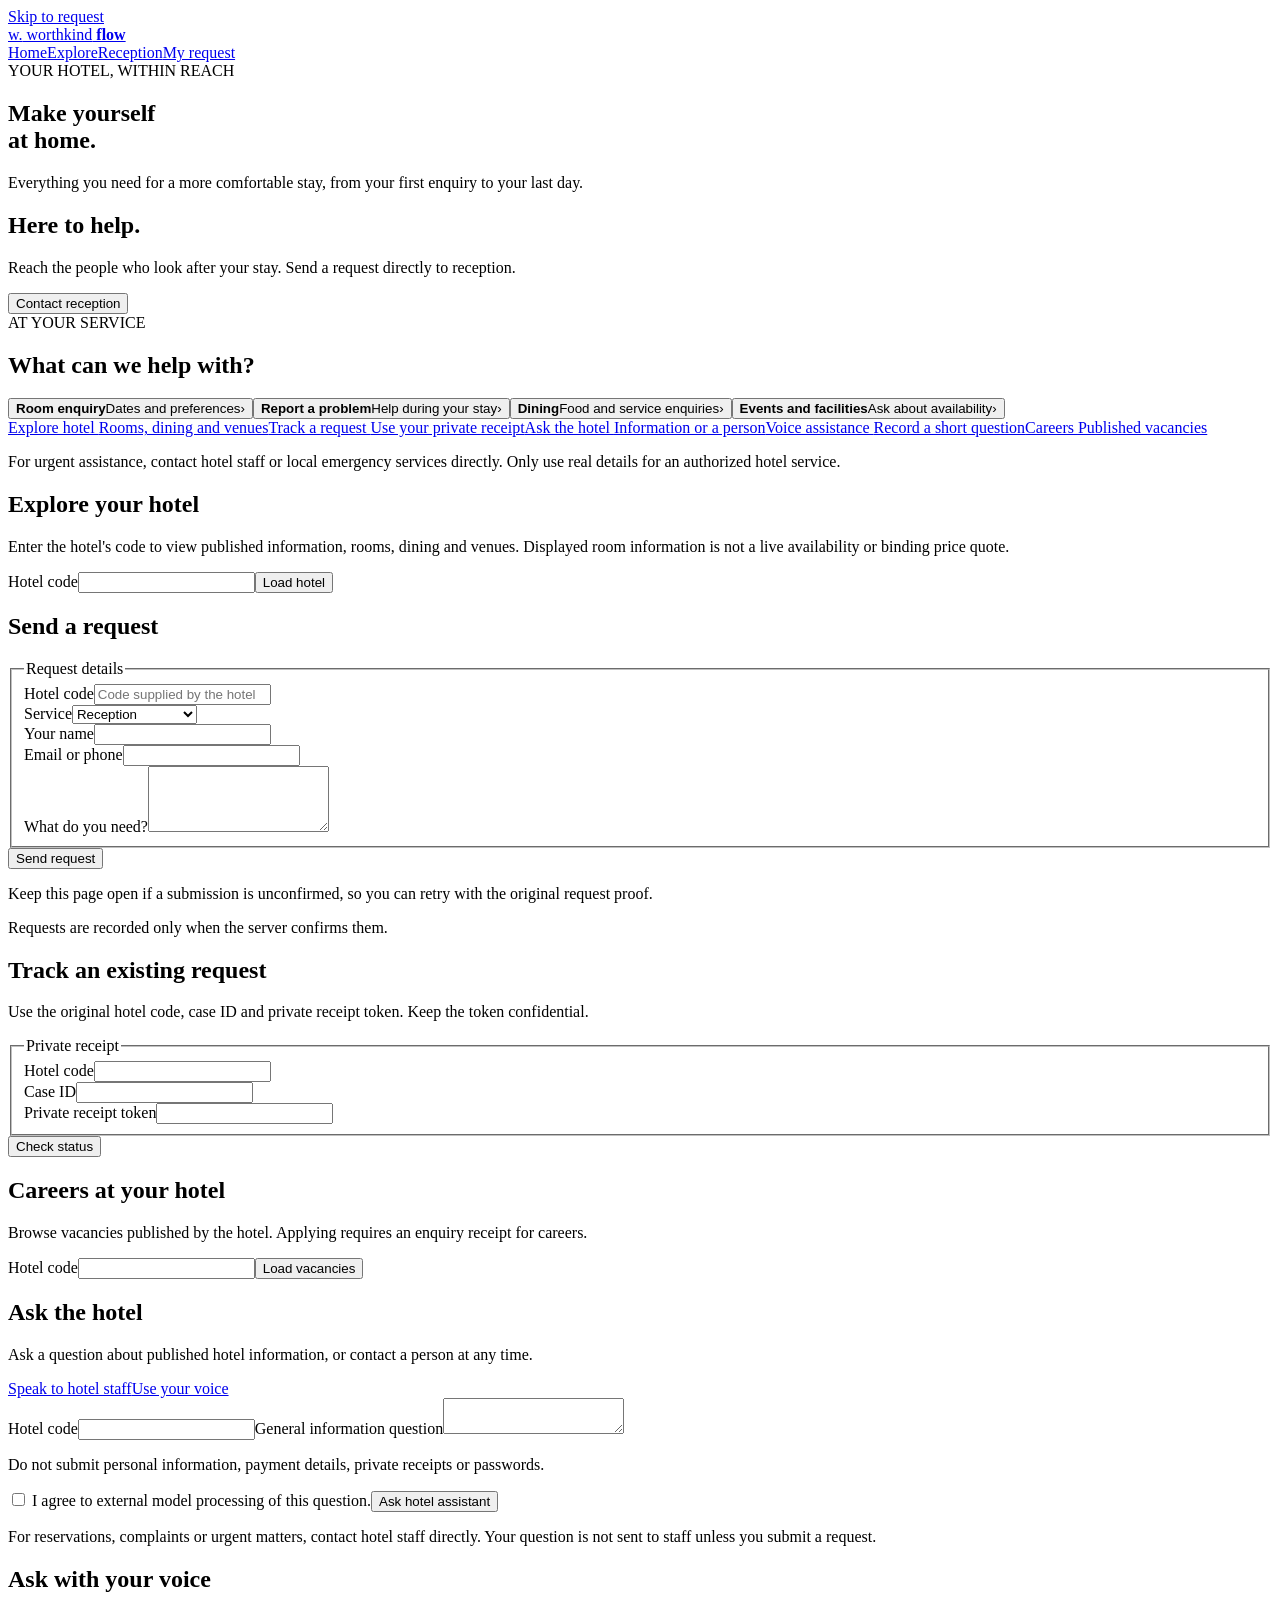
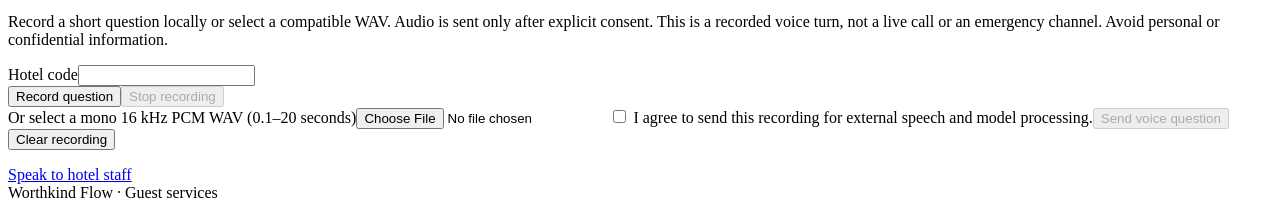
==== commit 26152d3c: "Guest communication: prominent human assistance and latest verified staff response" ====
--- a/apps/web/guest-v1.html
+++ b/apps/web/guest-v1.html
@@ -5,7 +5,7 @@
 <main class="shell guest-page" id="home"><div id="guest-journey-bar" class="guest-journey-bar" hidden><div><span class="eyebrow">YOUR REQUEST</span><strong id="guest-journey-hotel"></strong></div><nav aria-label="Your receipt services"><a href="#v1-track">Status</a><a href="#guest-commerce">Stay &amp; events</a><a href="#native-guest">Bookings</a><a href="#guest-records">Preferences</a></nav></div>
 <section class="hero guest-hero"><div><span class="eyebrow">YOUR HOTEL, WITHIN REACH</span><h1>Make yourself<br>at home.</h1><p>Everything you need for a more comfortable stay, from your first enquiry to your last day.</p><div class="guest-human"><h2>Here to help.</h2><p>Reach the people who look after your stay. Send a request directly to reception.</p><button type="button" class="button primary" data-service="human">Contact reception</button></div></div>
 <div class="hero-side"><span class="eyebrow">AT YOUR SERVICE</span><h2 class="tag">What can we help with?</h2><div class="service-grid"><button type="button" data-service="booking"><strong>Room enquiry</strong><span>Dates and preferences</span><span class="service-arrow" aria-hidden="true">›</span></button><button type="button" data-service="support"><strong>Report a problem</strong><span>Help during your stay</span><span class="service-arrow" aria-hidden="true">›</span></button><button type="button" data-service="food"><strong>Dining</strong><span>Food and service enquiries</span><span class="service-arrow" aria-hidden="true">›</span></button><button type="button" data-service="events"><strong>Events and facilities</strong><span>Ask about availability</span><span class="service-arrow" aria-hidden="true">›</span></button></div></div></section>
-<nav class="guest-service-index" aria-label="More guest services"><a href="#hotel-catalog">Explore hotel <span>Rooms, dining and venues</span></a><a href="#recover">Track a request <span>Use your private receipt</span></a><a href="#guest-ai">Ask a question <span>Optional text assistant</span></a><a href="#guest-voice">Voice assistance <span>Record a short question</span></a><a href="#guest-careers">Careers <span>Published vacancies</span></a></nav><p class="notice guest-home-notice">For urgent assistance, contact hotel staff or local emergency services directly. Only use real details for an authorized hotel service.</p>
+<nav class="guest-service-index" aria-label="More guest services"><a href="#hotel-catalog">Explore hotel <span>Rooms, dining and venues</span></a><a href="#recover">Track a request <span>Use your private receipt</span></a><a href="#guest-ai">Ask the hotel <span>Information or a person</span></a><a href="#guest-voice">Voice assistance <span>Record a short question</span></a><a href="#guest-careers">Careers <span>Published vacancies</span></a></nav><p class="notice guest-home-notice">For urgent assistance, contact hotel staff or local emergency services directly. Only use real details for an authorized hotel service.</p>
 <section class="panel enquiry" id="hotel-catalog"><h2>Explore your hotel</h2><p>Enter the hotel's code to view published information, rooms, dining and venues. Displayed room information is not a live availability or binding price quote.</p><form id="catalog-form"><label for="catalog-slug">Hotel code</label><input id="catalog-slug" required maxlength="100" autocomplete="off" spellcheck="false"><button class="button secondary" type="submit">Load hotel</button></form><p id="catalog-message" role="status"></p><div id="catalog-content"></div></section><section class="panel enquiry" id="request"><h2 tabindex="-1" id="request-heading">Send a request</h2><form id="v1-form"><fieldset id="request-fields"><legend class="sr-only">Request details</legend><div class="form-grid">
 <div><label for="v1-hotel">Hotel code</label><input id="v1-hotel" required maxlength="100" pattern="[a-z0-9]+(?:-[a-z0-9]+)*" autocomplete="off" spellcheck="false" placeholder="Code supplied by the hotel"></div>
 <div><label for="v1-kind">Service</label><select id="v1-kind"><option value="human">Reception</option><option value="support">Report a problem</option><option value="booking">Room enquiry</option><option value="food">Dining</option><option value="events">Events</option><option value="careers">Careers</option><option value="supplier">Suppliers</option><option value="general">Other enquiry</option></select></div>
@@ -15,10 +15,10 @@
 <div class="actions"><button id="v1-submit" class="button primary" type="submit">Send request</button><button id="v1-discard" class="button secondary" type="button" hidden>Discard unconfirmed request</button></div>
 <p class="form-help">Keep this page open if a submission is unconfirmed, so you can retry with the original request proof.</p><p id="v1-submit-status" class="result" role="status" aria-live="polite">Requests are recorded only when the server confirms them.</p></form></section>
 <section class="panel enquiry" id="recover"><h2>Track an existing request</h2><p>Use the original hotel code, case ID and private receipt token. Keep the token confidential.</p><form id="v1-recover-form"><fieldset id="recover-fields"><legend class="sr-only">Private receipt</legend><div class="form-grid"><div><label for="recover-slug">Hotel code</label><input id="recover-slug" required maxlength="100" autocomplete="off"></div><div><label for="recover-id">Case ID</label><input id="recover-id" required maxlength="36" autocomplete="off" spellcheck="false"></div></div><label for="recover-proof">Private receipt token</label><input id="recover-proof" type="password" required minlength="32" maxlength="128" autocomplete="off" spellcheck="false"></fieldset><button id="v1-recover" class="button primary" type="submit">Check status</button><p id="v1-recover-status" role="status" class="result"></p></form></section>
-<section class="panel enquiry" id="v1-track" hidden aria-labelledby="track-heading"><h2 id="track-heading" tabindex="-1">Your request</h2><p id="v1-case-status" class="result" role="status"></p><p id="v1-reply"></p><p>Save the private receipt to check again later. It is not stored by this page.</p><pre id="v1-receipt" class="private-receipt" hidden></pre><div class="actions"><button id="v1-reveal" class="button secondary" type="button" aria-expanded="false" aria-controls="v1-receipt">Show private receipt</button><button id="v1-copy" type="button" class="button secondary" hidden>Copy private receipt</button><button id="v1-refresh" class="button secondary" type="button">Refresh status</button><button id="v1-new" class="button primary" type="button">Start a new request</button></div><p id="receipt-copy-status" role="status"></p><nav class="receipt-nav" aria-label="Receipt services"><a href="#guest-commerce">Stay and venue requests</a><a href="#native-guest">Room holds and bookings</a><a href="#guest-records">Preferences and feedback</a></nav></section>
+<section class="panel enquiry" id="v1-track" hidden aria-labelledby="track-heading"><h2 id="track-heading" tabindex="-1">Your request</h2><p id="v1-case-status" class="result" role="status"></p><div class="guest-request-reply"><span class="eyebrow">LATEST STAFF RESPONSE</span><p id="v1-reply"></p></div><p>Save the private receipt to check again later. It is not stored by this page.</p><pre id="v1-receipt" class="private-receipt" hidden></pre><div class="actions"><button id="v1-reveal" class="button secondary" type="button" aria-expanded="false" aria-controls="v1-receipt">Show private receipt</button><button id="v1-copy" type="button" class="button secondary" hidden>Copy private receipt</button><button id="v1-refresh" class="button secondary" type="button">Refresh status</button><button id="v1-new" class="button primary" type="button">Start a new request</button></div><p id="receipt-copy-status" role="status"></p><nav class="receipt-nav" aria-label="Receipt services"><a href="#guest-commerce">Stay and venue requests</a><a href="#native-guest">Room holds and bookings</a><a href="#guest-records">Preferences and feedback</a></nav></section>
 <section class="panel enquiry" id="guest-commerce" hidden><h2>Plan your stay or event</h2><p id="commerce-hotel"></p><p>Your verified enquiry receipt authorizes these requests. A room request does not reserve inventory or collect payment.</p><div class="actions"><button id="commerce-refresh" class="button secondary" type="button">Refresh hotel options and stay requests</button></div><p id="commerce-message" role="status"></p><h3>Stay requests</h3><div id="guest-intents"></div><form id="stay-request"><fieldset id="stay-fields"><legend class="sr-only">Stay details</legend><label for="stay-room">Room type</label><select id="stay-room"><option value="">Ask reception to recommend</option></select><div class="form-grid"><div><label for="stay-arrival">Arrival</label><input id="stay-arrival" type="date" required></div><div><label for="stay-departure">Departure</label><input id="stay-departure" type="date" required></div><div><label for="stay-adults">Adults</label><input id="stay-adults" type="number" min="1" max="30" value="1" required></div><div><label for="stay-children">Children</label><input id="stay-children" type="number" min="0" max="30" value="0" required></div><div><label for="stay-count">Rooms</label><input id="stay-count" type="number" min="1" max="10" value="1" required></div></div></fieldset><button class="button primary" id="stay-send" type="submit">Request a stay</button><button class="button secondary" id="stay-discard" type="button" hidden>Discard pending retry</button></form><h3>Request a venue</h3><form id="venue-request"><fieldset id="venue-fields"><legend class="sr-only">Event details</legend><label for="venue-id">Venue</label><select id="venue-id" required><option value="">Load hotel options first</option></select><div class="form-grid"><div><label for="venue-start">Start (local device time)</label><input id="venue-start" type="datetime-local" required></div><div><label for="venue-end">End (local device time)</label><input id="venue-end" type="datetime-local" required></div></div><label for="venue-attendance">Attendees</label><input id="venue-attendance" type="number" min="1" max="100000" required></fieldset><button class="button primary" id="venue-send" type="submit">Request venue</button><button class="button secondary" id="venue-discard" type="button" hidden>Discard pending retry</button></form><div id="guest-venue-requests" aria-live="polite"></div><p>Venue acceptance is reviewed separately by hotel staff. Keep the request ID and original receipt. Venue request history is not yet available from the guest API.</p></section><section class="panel enquiry" id="guest-careers"><h2>Careers at your hotel</h2><p>Browse vacancies published by the hotel. Applying requires an enquiry receipt for careers.</p><form id="guest-vacancies-form"><label for="vacancy-hotel">Hotel code</label><input id="vacancy-hotel" required maxlength="100" autocomplete="off"><button type="submit" class="button secondary">Load vacancies</button></form><p id="vacancy-message" role="status"></p><div id="public-vacancies"></div></section>
 <section class="panel enquiry" id="guest-records" hidden><h2>Your preferences and feedback</h2><p id="guest-records-context"></p><p id="guest-records-message" role="status" aria-live="polite"></p>
 <h3>Service preferences</h3><button id="load-preferences" class="button secondary" type="button">Load current preferences</button><form id="preferences-form" hidden><label for="guest-language">Preferred language</label><input id="guest-language" maxlength="40"><label for="guest-accessibility">Accessibility requests (optional)</label><textarea id="guest-accessibility" maxlength="1000"></textarea><label for="guest-service-preferences">Service preferences (optional)</label><textarea id="guest-service-preferences" maxlength="1000"></textarea><p>Only share what the hotel needs to provide your requested service.</p><button type="submit" class="button primary">Save preferences</button></form>
 <h3>Communication choices</h3><p>Optional marketing and service follow-up are separate choices. No consent is assumed. Load the hotel’s published privacy policy before recording a choice.</p><button id="load-consent-policy" type="button" class="button secondary">Load published privacy policy</button><div id="consent-policy-text"></div><form id="guest-consent-form" hidden><label for="consent-purpose">Purpose</label><select id="consent-purpose"><option value="service_followup">Service follow-up</option><option value="marketing">Marketing</option></select><label for="consent-choice">Your choice</label><select id="consent-choice" required><option value="">Choose explicitly</option><option value="deny">Do not grant / withdraw consent</option><option value="grant">Grant consent</option></select><label class="staff-check"><input type="checkbox" id="consent-reviewed" required> I have reviewed the published policy for this choice.</label><button type="submit" class="button primary">Record my choice</button></form><p id="consent-result" role="status"></p><h3>Service feedback</h3><form id="guest-feedback-form"><label for="guest-rating">Rating</label><select id="guest-rating" required><option value="">Choose rating</option><option value="1">1 / 5</option><option value="2">2 / 5</option><option value="3">3 / 5</option><option value="4">4 / 5</option><option value="5">5 / 5</option></select><label for="guest-feedback-comment">Comment (optional)</label><textarea id="guest-feedback-comment" maxlength="2000"></textarea><button type="submit" class="button primary">Submit feedback</button></form><p>Feedback is not an emergency channel or a confirmation that a complaint was resolved.</p>
 <h3>Apply for a published vacancy</h3><button id="load-application-vacancies" type="button" class="button secondary">Load vacancies for this receipt</button><form id="guest-application-form"><label for="application-vacancy">Vacancy</label><select id="application-vacancy" required><option value="">Load available vacancies</option></select><label for="application-statement">Application statement</label><textarea id="application-statement" minlength="8" maxlength="4000" required></textarea><label for="application-qualifications">Qualifications (optional)</label><textarea id="application-qualifications" maxlength="3000"></textarea><label class="staff-check"><input id="application-consent" type="checkbox" required> I consent to this hotel processing the statement and qualifications for this application.</label><p>Do not enter passwords, government ID numbers or banking details. Application submission does not confirm selection or employment.</p><button type="submit" class="button primary">Submit application</button></form><p id="application-receipt" role="status"></p></section>
-<section class="panel enquiry" id="native-guest" hidden><h2>Your bookings</h2><p>Native inventory is available only when the hotel has authorized it. A hold is not a confirmed stay. Confirmed bookings here use payment at the property, not online payment.</p><button id="native-guest-load" type="button" class="button secondary">Load my room holds and bookings</button><p id="native-guest-message" role="status"></p><div id="native-guest-list"></div></section><section class="panel enquiry" id="guest-ai"><h2>Ask about your hotel</h2><p>Ask about published hotel information. For reservations, complaints, emergencies or personal matters, contact hotel staff directly. The assistant cannot execute actions.</p><form id="guest-ai-form"><label for="guest-ai-hotel">Hotel code</label><input id="guest-ai-hotel" maxlength="100" required><label for="guest-ai-question">General information question</label><textarea id="guest-ai-question" minlength="3" maxlength="800" required></textarea><p>Do not submit personal information, payment details, private receipts or passwords.</p><label class="staff-check"><input id="guest-ai-consent" type="checkbox" required> I agree to external model processing of this question.</label><button id="guest-ai-submit" class="button primary" type="submit">Ask hotel assistant</button></form><p id="guest-ai-result" role="status"></p><div id="guest-ai-answer" aria-live="polite"></div><a href="#request" class="human-fallback">Contact hotel staff instead</a></section><section class="panel enquiry" id="guest-voice"><h2>Ask with your voice</h2><p>Record a short question locally or select a compatible WAV. Audio is sent only after explicit consent. This is a recorded voice turn, not a live call or an emergency channel. Avoid personal or confidential information.</p><form id="guest-voice-form"><label for="voice-hotel">Hotel code</label><input id="voice-hotel" maxlength="100" required><div class="actions"><button id="voice-record" type="button" class="button secondary">Record question</button><button id="voice-stop" type="button" class="button secondary" disabled>Stop recording</button></div><label for="voice-file">Or select a mono 16 kHz PCM WAV (0.1–20 seconds)</label><input id="voice-file" type="file" accept=".wav,audio/wav"><label class="staff-check"><input id="voice-consent" type="checkbox" required> I agree to send this recording for external speech and model processing.</label><button id="voice-send" type="submit" class="button primary" disabled>Send voice question</button><button id="voice-reset" type="button" class="button secondary">Clear recording</button></form><p id="voice-status" role="status" aria-live="polite"></p><div id="voice-answer"></div><audio id="voice-audio" controls hidden preload="none"></audio><a href="#request">Contact hotel staff instead</a></section></main><footer class="shell footer">Worthkind Flow · Guest services</footer></body></html>+<section class="panel enquiry" id="native-guest" hidden><h2>Your bookings</h2><p>Native inventory is available only when the hotel has authorized it. A hold is not a confirmed stay. Confirmed bookings here use payment at the property, not online payment.</p><button id="native-guest-load" type="button" class="button secondary">Load my room holds and bookings</button><p id="native-guest-message" role="status"></p><div id="native-guest-list"></div></section><section class="panel enquiry" id="guest-ai"><h2>Ask the hotel</h2><p>Ask a question about published hotel information, or contact a person at any time.</p><div class="communication-human-action"><a href="#request" id="guest-ai-human" class="button secondary">Speak to hotel staff</a><a href="#guest-voice">Use your voice</a></div><form id="guest-ai-form"><label for="guest-ai-hotel">Hotel code</label><input id="guest-ai-hotel" maxlength="100" required><label for="guest-ai-question">General information question</label><textarea id="guest-ai-question" minlength="3" maxlength="800" required></textarea><p>Do not submit personal information, payment details, private receipts or passwords.</p><label class="staff-check"><input id="guest-ai-consent" type="checkbox" required> I agree to external model processing of this question.</label><button id="guest-ai-submit" class="button primary" type="submit">Ask hotel assistant</button></form><p id="guest-ai-result" role="status"></p><div id="guest-ai-answer" aria-live="polite"></div><p class="form-help">For reservations, complaints or urgent matters, contact hotel staff directly. Your question is not sent to staff unless you submit a request.</p></section><section class="panel enquiry" id="guest-voice"><h2>Ask with your voice</h2><p>Record a short question locally or select a compatible WAV. Audio is sent only after explicit consent. This is a recorded voice turn, not a live call or an emergency channel. Avoid personal or confidential information.</p><form id="guest-voice-form"><label for="voice-hotel">Hotel code</label><input id="voice-hotel" maxlength="100" required><div class="actions"><button id="voice-record" type="button" class="button secondary">Record question</button><button id="voice-stop" type="button" class="button secondary" disabled>Stop recording</button></div><label for="voice-file">Or select a mono 16 kHz PCM WAV (0.1–20 seconds)</label><input id="voice-file" type="file" accept=".wav,audio/wav"><label class="staff-check"><input id="voice-consent" type="checkbox" required> I agree to send this recording for external speech and model processing.</label><button id="voice-send" type="submit" class="button primary" disabled>Send voice question</button><button id="voice-reset" type="button" class="button secondary">Clear recording</button></form><p id="voice-status" role="status" aria-live="polite"></p><div id="voice-answer"></div><audio id="voice-audio" controls hidden preload="none"></audio><a href="#request" id="guest-voice-human" class="human-fallback">Speak to hotel staff</a></section></main><footer class="shell footer">Worthkind Flow · Guest services</footer></body></html>
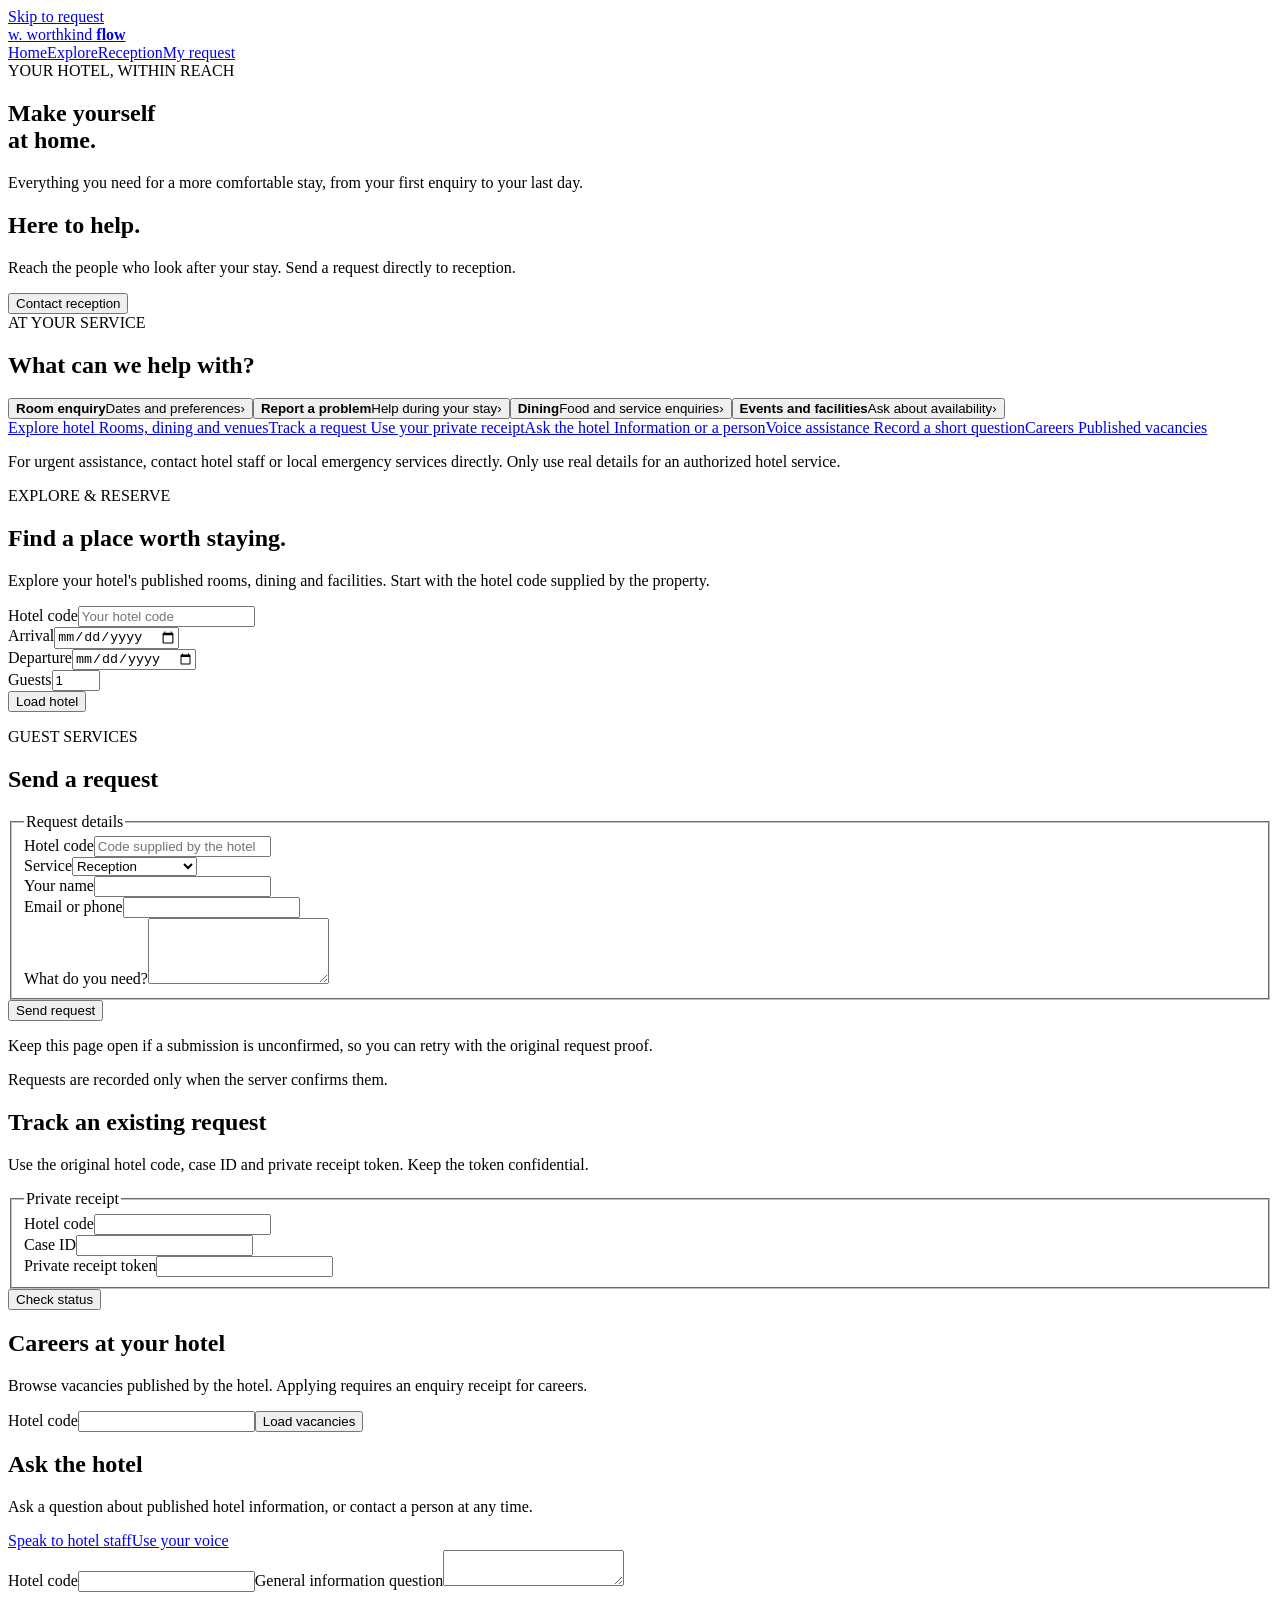
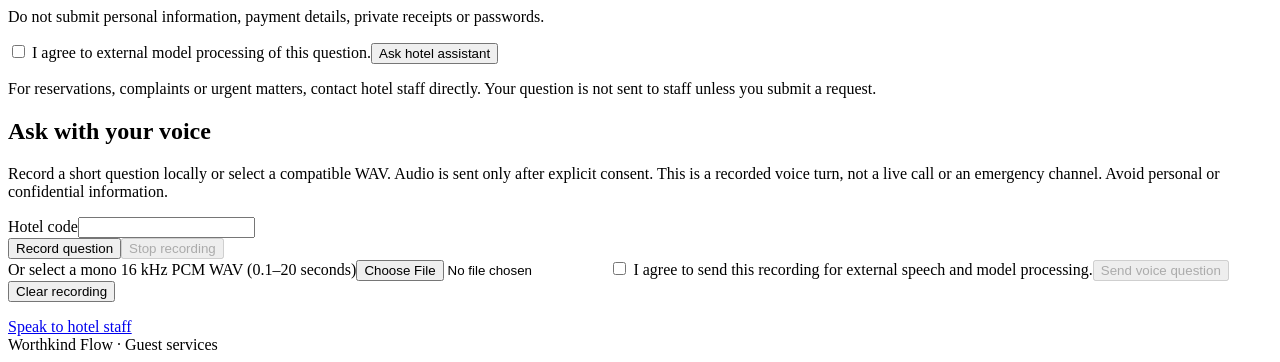
==== commit 4119805b: "Build design-aligned hotel discovery, room detail, booking review and guest stay workspace" ====
--- a/apps/web/guest-v1.html
+++ b/apps/web/guest-v1.html
@@ -2,11 +2,11 @@
 <html lang="en"><head><meta charset="utf-8"><meta name="viewport" content="width=device-width,initial-scale=1"><meta name="referrer" content="no-referrer"><title>Worthkind Flow | Guest assistance</title><link rel="stylesheet" href="/static/styles.css"><script src="/static/guest-v1-core.js" defer></script><script src="/static/commerce-core.js" defer></script><script src="/static/guest-commerce.js" defer></script><script src="/static/management-core.js" defer></script><script src="/static/guest-management.js" defer></script><script src="/static/native-booking-core.js" defer></script><script src="/static/native-booking-guest.js" defer></script><script src="/static/ai-studio-core.js" defer></script><script src="/static/guest-ai.js" defer></script><script src="/static/guest-voice.js" defer></script><script src="/static/guest-v1.js" defer></script></head>
 <body class="guest-v1-page"><a class="skip-link" href="#request">Skip to request</a>
 <header class="shell topbar guest-header"><a class="brand" href="#home"><span class="flow-brand-mark" aria-hidden="true">w.</span> worthkind<strong> flow</strong></a><nav class="guest-nav" aria-label="Guest navigation"><a href="#home">Home</a><a href="#hotel-catalog">Explore</a><a href="#request">Reception</a><a href="#recover">My request</a></nav></header>
-<main class="shell guest-page" id="home"><div id="guest-journey-bar" class="guest-journey-bar" hidden><div><span class="eyebrow">YOUR REQUEST</span><strong id="guest-journey-hotel"></strong></div><nav aria-label="Your receipt services"><a href="#v1-track">Status</a><a href="#guest-commerce">Stay &amp; events</a><a href="#native-guest">Bookings</a><a href="#guest-records">Preferences</a></nav></div>
+<main class="shell guest-page" id="home"><div id="guest-journey-bar" class="guest-journey-bar" hidden><div><span class="eyebrow">YOUR REQUEST</span><strong id="guest-journey-hotel"></strong></div><nav aria-label="Your receipt services"><a href="#v1-track">Status</a><a href="#guest-commerce">Stay &amp; dining</a><a href="#native-guest">Bookings</a><a href="#guest-records">Preferences</a></nav></div>
 <section class="hero guest-hero"><div><span class="eyebrow">YOUR HOTEL, WITHIN REACH</span><h1>Make yourself<br>at home.</h1><p>Everything you need for a more comfortable stay, from your first enquiry to your last day.</p><div class="guest-human"><h2>Here to help.</h2><p>Reach the people who look after your stay. Send a request directly to reception.</p><button type="button" class="button primary" data-service="human">Contact reception</button></div></div>
 <div class="hero-side"><span class="eyebrow">AT YOUR SERVICE</span><h2 class="tag">What can we help with?</h2><div class="service-grid"><button type="button" data-service="booking"><strong>Room enquiry</strong><span>Dates and preferences</span><span class="service-arrow" aria-hidden="true">›</span></button><button type="button" data-service="support"><strong>Report a problem</strong><span>Help during your stay</span><span class="service-arrow" aria-hidden="true">›</span></button><button type="button" data-service="food"><strong>Dining</strong><span>Food and service enquiries</span><span class="service-arrow" aria-hidden="true">›</span></button><button type="button" data-service="events"><strong>Events and facilities</strong><span>Ask about availability</span><span class="service-arrow" aria-hidden="true">›</span></button></div></div></section>
 <nav class="guest-service-index" aria-label="More guest services"><a href="#hotel-catalog">Explore hotel <span>Rooms, dining and venues</span></a><a href="#recover">Track a request <span>Use your private receipt</span></a><a href="#guest-ai">Ask the hotel <span>Information or a person</span></a><a href="#guest-voice">Voice assistance <span>Record a short question</span></a><a href="#guest-careers">Careers <span>Published vacancies</span></a></nav><p class="notice guest-home-notice">For urgent assistance, contact hotel staff or local emergency services directly. Only use real details for an authorized hotel service.</p>
-<section class="panel enquiry" id="hotel-catalog"><h2>Explore your hotel</h2><p>Enter the hotel's code to view published information, rooms, dining and venues. Displayed room information is not a live availability or binding price quote.</p><form id="catalog-form"><label for="catalog-slug">Hotel code</label><input id="catalog-slug" required maxlength="100" autocomplete="off" spellcheck="false"><button class="button secondary" type="submit">Load hotel</button></form><p id="catalog-message" role="status"></p><div id="catalog-content"></div></section><section class="panel enquiry" id="request"><h2 tabindex="-1" id="request-heading">Send a request</h2><form id="v1-form"><fieldset id="request-fields"><legend class="sr-only">Request details</legend><div class="form-grid">
+<section class="panel enquiry" id="hotel-catalog"><span class="eyebrow">EXPLORE &amp; RESERVE</span><h2>Find a place worth staying.</h2><p>Explore your hotel's published rooms, dining and facilities. Start with the hotel code supplied by the property.</p><form id="catalog-form" class="discovery-search"><div><label for="catalog-slug">Hotel code</label><input id="catalog-slug" required maxlength="100" autocomplete="off" spellcheck="false" placeholder="Your hotel code"></div><div><label for="catalog-arrival">Arrival</label><input id="catalog-arrival" type="date"></div><div><label for="catalog-departure">Departure</label><input id="catalog-departure" type="date"></div><div><label for="catalog-guests">Guests</label><input id="catalog-guests" type="number" min="1" max="30" value="1" required></div><button class="button primary" type="submit">Load hotel</button></form><p id="catalog-message" role="status"></p><div id="catalog-content"></div><section id="catalog-room-detail" hidden aria-labelledby="catalog-room-name"><button id="catalog-room-back" class="button secondary" type="button">Back to rooms</button><div id="catalog-room-info"></div><div id="catalog-room-actions"></div></section></section><section class="panel enquiry" id="request"><span class="eyebrow">GUEST SERVICES</span><h2 tabindex="-1" id="request-heading">Send a request</h2><section id="selected-stay-summary" class="selected-stay-summary" hidden aria-label="Selected stay"><span class="eyebrow">YOUR SELECTED STAY</span><h3 id="selected-stay-name"></h3><p id="selected-stay-description"></p><p id="selected-stay-dates"></p><p>Reception will review availability and pricing. No room is held yet.</p><button id="selected-stay-clear" type="button" class="button secondary">Change room selection</button></section><form id="v1-form"><fieldset id="request-fields"><legend class="sr-only">Request details</legend><div class="form-grid">
 <div><label for="v1-hotel">Hotel code</label><input id="v1-hotel" required maxlength="100" pattern="[a-z0-9]+(?:-[a-z0-9]+)*" autocomplete="off" spellcheck="false" placeholder="Code supplied by the hotel"></div>
 <div><label for="v1-kind">Service</label><select id="v1-kind"><option value="human">Reception</option><option value="support">Report a problem</option><option value="booking">Room enquiry</option><option value="food">Dining</option><option value="events">Events</option><option value="careers">Careers</option><option value="supplier">Suppliers</option><option value="general">Other enquiry</option></select></div>
 <div><label for="v1-name">Your name</label><input id="v1-name" required minlength="2" maxlength="100" autocomplete="name"></div>
@@ -15,10 +15,10 @@
 <div class="actions"><button id="v1-submit" class="button primary" type="submit">Send request</button><button id="v1-discard" class="button secondary" type="button" hidden>Discard unconfirmed request</button></div>
 <p class="form-help">Keep this page open if a submission is unconfirmed, so you can retry with the original request proof.</p><p id="v1-submit-status" class="result" role="status" aria-live="polite">Requests are recorded only when the server confirms them.</p></form></section>
 <section class="panel enquiry" id="recover"><h2>Track an existing request</h2><p>Use the original hotel code, case ID and private receipt token. Keep the token confidential.</p><form id="v1-recover-form"><fieldset id="recover-fields"><legend class="sr-only">Private receipt</legend><div class="form-grid"><div><label for="recover-slug">Hotel code</label><input id="recover-slug" required maxlength="100" autocomplete="off"></div><div><label for="recover-id">Case ID</label><input id="recover-id" required maxlength="36" autocomplete="off" spellcheck="false"></div></div><label for="recover-proof">Private receipt token</label><input id="recover-proof" type="password" required minlength="32" maxlength="128" autocomplete="off" spellcheck="false"></fieldset><button id="v1-recover" class="button primary" type="submit">Check status</button><p id="v1-recover-status" role="status" class="result"></p></form></section>
-<section class="panel enquiry" id="v1-track" hidden aria-labelledby="track-heading"><h2 id="track-heading" tabindex="-1">Your request</h2><p id="v1-case-status" class="result" role="status"></p><div class="guest-request-reply"><span class="eyebrow">LATEST STAFF RESPONSE</span><p id="v1-reply"></p></div><p>Save the private receipt to check again later. It is not stored by this page.</p><pre id="v1-receipt" class="private-receipt" hidden></pre><div class="actions"><button id="v1-reveal" class="button secondary" type="button" aria-expanded="false" aria-controls="v1-receipt">Show private receipt</button><button id="v1-copy" type="button" class="button secondary" hidden>Copy private receipt</button><button id="v1-refresh" class="button secondary" type="button">Refresh status</button><button id="v1-new" class="button primary" type="button">Start a new request</button></div><p id="receipt-copy-status" role="status"></p><nav class="receipt-nav" aria-label="Receipt services"><a href="#guest-commerce">Stay and venue requests</a><a href="#native-guest">Room holds and bookings</a><a href="#guest-records">Preferences and feedback</a></nav></section>
-<section class="panel enquiry" id="guest-commerce" hidden><h2>Plan your stay or event</h2><p id="commerce-hotel"></p><p>Your verified enquiry receipt authorizes these requests. A room request does not reserve inventory or collect payment.</p><div class="actions"><button id="commerce-refresh" class="button secondary" type="button">Refresh hotel options and stay requests</button></div><p id="commerce-message" role="status"></p><h3>Stay requests</h3><div id="guest-intents"></div><form id="stay-request"><fieldset id="stay-fields"><legend class="sr-only">Stay details</legend><label for="stay-room">Room type</label><select id="stay-room"><option value="">Ask reception to recommend</option></select><div class="form-grid"><div><label for="stay-arrival">Arrival</label><input id="stay-arrival" type="date" required></div><div><label for="stay-departure">Departure</label><input id="stay-departure" type="date" required></div><div><label for="stay-adults">Adults</label><input id="stay-adults" type="number" min="1" max="30" value="1" required></div><div><label for="stay-children">Children</label><input id="stay-children" type="number" min="0" max="30" value="0" required></div><div><label for="stay-count">Rooms</label><input id="stay-count" type="number" min="1" max="10" value="1" required></div></div></fieldset><button class="button primary" id="stay-send" type="submit">Request a stay</button><button class="button secondary" id="stay-discard" type="button" hidden>Discard pending retry</button></form><h3>Request a venue</h3><form id="venue-request"><fieldset id="venue-fields"><legend class="sr-only">Event details</legend><label for="venue-id">Venue</label><select id="venue-id" required><option value="">Load hotel options first</option></select><div class="form-grid"><div><label for="venue-start">Start (local device time)</label><input id="venue-start" type="datetime-local" required></div><div><label for="venue-end">End (local device time)</label><input id="venue-end" type="datetime-local" required></div></div><label for="venue-attendance">Attendees</label><input id="venue-attendance" type="number" min="1" max="100000" required></fieldset><button class="button primary" id="venue-send" type="submit">Request venue</button><button class="button secondary" id="venue-discard" type="button" hidden>Discard pending retry</button></form><div id="guest-venue-requests" aria-live="polite"></div><p>Venue acceptance is reviewed separately by hotel staff. Keep the request ID and original receipt. Venue request history is not yet available from the guest API.</p></section><section class="panel enquiry" id="guest-careers"><h2>Careers at your hotel</h2><p>Browse vacancies published by the hotel. Applying requires an enquiry receipt for careers.</p><form id="guest-vacancies-form"><label for="vacancy-hotel">Hotel code</label><input id="vacancy-hotel" required maxlength="100" autocomplete="off"><button type="submit" class="button secondary">Load vacancies</button></form><p id="vacancy-message" role="status"></p><div id="public-vacancies"></div></section>
+<section class="panel enquiry" id="v1-track" hidden aria-labelledby="track-heading"><div class="guest-stay-heading"><div><span class="eyebrow">YOUR HOTEL EXPERIENCE</span><h2 id="track-heading" tabindex="-1">Your request</h2><p id="guest-stay-property"></p></div><button id="stay-open-reservations" class="button secondary" type="button">My bookings</button></div><div class="guest-stay-services"><a href="#guest-commerce"><strong>Stay &amp; dining</strong><span>Requests, orders and venues</span></a><a href="#guest-ai"><strong>Ask the hotel</strong><span>Information or human support</span></a><a href="#guest-records"><strong>Your preferences</strong><span>Service details and feedback</span></a></div><p id="v1-case-status" class="result" role="status"></p><div class="guest-request-reply"><span class="eyebrow">LATEST STAFF RESPONSE</span><p id="v1-reply"></p></div><section id="guest-resolution" hidden aria-label="Request resolution"><h3>Was your issue resolved?</h3><p id="guest-resolution-status" role="status"></p><div class="actions"><button id="resolution-load" type="button" class="button secondary">Check resolution</button><button id="resolution-confirm" type="button" class="button primary" hidden>Yes, resolved</button><button id="resolution-reopen" type="button" class="button secondary" hidden>No, reopen request</button></div></section><p>Save the private receipt to check again later. It is not stored by this page.</p><pre id="v1-receipt" class="private-receipt" hidden></pre><div class="actions"><button id="v1-reveal" class="button secondary" type="button" aria-expanded="false" aria-controls="v1-receipt">Show private receipt</button><button id="v1-copy" type="button" class="button secondary" hidden>Copy private receipt</button><button id="v1-refresh" class="button secondary" type="button">Refresh status</button><button id="v1-new" class="button primary" type="button">Start a new request</button></div><p id="receipt-copy-status" role="status"></p><nav class="receipt-nav" aria-label="Receipt services"><a href="#guest-commerce">Stay and venue requests</a><a href="#native-guest">Room holds and bookings</a><a href="#guest-records">Preferences and feedback</a></nav></section>
+<section class="panel enquiry" id="guest-commerce" hidden><h2>Stay, dining and events</h2><p id="commerce-hotel"></p><p>Your verified enquiry receipt authorizes these requests. A room request does not reserve inventory or collect payment.</p><div class="actions"><button id="commerce-refresh" class="button secondary" type="button">Refresh hotel options and stay requests</button></div><p id="commerce-message" role="status"></p><section id="guest-dining" hidden><h3>Order from the hotel menu</h3><p>Choose items for a dining order. Staff confirm acceptance and arrangements; payment is separate.</p><button type="button" id="guest-dining-menu" class="button secondary">Load menu</button><form id="guest-dining-form"><fieldset id="guest-dining-fields"><legend>Your order</legend><div id="guest-dining-items"></div><button id="guest-dining-add" type="button" class="button secondary">Add another item</button></fieldset><p id="guest-dining-total" role="status"></p><button type="submit" id="guest-dining-send" class="button primary">Place order</button><button type="button" id="guest-dining-discard" hidden class="button secondary">Discard local retry</button></form><h3>Your dining orders</h3><button type="button" id="guest-dining-load" class="button secondary">Refresh orders</button><div id="guest-dining-orders"></div><button type="button" id="guest-dining-more" hidden class="button secondary">Load more orders</button></section><h3>Stay requests</h3><div id="guest-intents"></div><form id="stay-request"><fieldset id="stay-fields"><legend class="sr-only">Stay details</legend><label for="stay-room">Room type</label><select id="stay-room"><option value="">Ask reception to recommend</option></select><div class="form-grid"><div><label for="stay-arrival">Arrival</label><input id="stay-arrival" type="date" required></div><div><label for="stay-departure">Departure</label><input id="stay-departure" type="date" required></div><div><label for="stay-adults">Adults</label><input id="stay-adults" type="number" min="1" max="30" value="1" required></div><div><label for="stay-children">Children</label><input id="stay-children" type="number" min="0" max="30" value="0" required></div><div><label for="stay-count">Rooms</label><input id="stay-count" type="number" min="1" max="10" value="1" required></div></div></fieldset><button class="button primary" id="stay-send" type="submit">Request a stay</button><button class="button secondary" id="stay-discard" type="button" hidden>Discard pending retry</button></form><h3>Request a venue</h3><form id="venue-request"><fieldset id="venue-fields"><legend class="sr-only">Event details</legend><label for="venue-id">Venue</label><select id="venue-id" required><option value="">Load hotel options first</option></select><div class="form-grid"><div><label for="venue-start">Start (local device time)</label><input id="venue-start" type="datetime-local" required></div><div><label for="venue-end">End (local device time)</label><input id="venue-end" type="datetime-local" required></div></div><label for="venue-attendance">Attendees</label><input id="venue-attendance" type="number" min="1" max="100000" required></fieldset><button class="button primary" id="venue-send" type="submit">Request venue</button><button class="button secondary" id="venue-discard" type="button" hidden>Discard pending retry</button></form><h3>Your venue requests</h3><button id="guest-venue-load" type="button" class="button secondary">Refresh venue requests</button><div id="guest-venue-requests" aria-live="polite"></div><button id="guest-venue-more" type="button" hidden class="button secondary">Load more requests</button><p>Venue acceptance is reviewed separately by hotel staff. Keep your original receipt to recover these records.</p></section><section class="panel enquiry" id="guest-careers"><h2>Careers at your hotel</h2><p>Browse vacancies published by the hotel. Applying requires an enquiry receipt for careers.</p><form id="guest-vacancies-form"><label for="vacancy-hotel">Hotel code</label><input id="vacancy-hotel" required maxlength="100" autocomplete="off"><button type="submit" class="button secondary">Load vacancies</button></form><p id="vacancy-message" role="status"></p><div id="public-vacancies"></div></section>
 <section class="panel enquiry" id="guest-records" hidden><h2>Your preferences and feedback</h2><p id="guest-records-context"></p><p id="guest-records-message" role="status" aria-live="polite"></p>
 <h3>Service preferences</h3><button id="load-preferences" class="button secondary" type="button">Load current preferences</button><form id="preferences-form" hidden><label for="guest-language">Preferred language</label><input id="guest-language" maxlength="40"><label for="guest-accessibility">Accessibility requests (optional)</label><textarea id="guest-accessibility" maxlength="1000"></textarea><label for="guest-service-preferences">Service preferences (optional)</label><textarea id="guest-service-preferences" maxlength="1000"></textarea><p>Only share what the hotel needs to provide your requested service.</p><button type="submit" class="button primary">Save preferences</button></form>
 <h3>Communication choices</h3><p>Optional marketing and service follow-up are separate choices. No consent is assumed. Load the hotel’s published privacy policy before recording a choice.</p><button id="load-consent-policy" type="button" class="button secondary">Load published privacy policy</button><div id="consent-policy-text"></div><form id="guest-consent-form" hidden><label for="consent-purpose">Purpose</label><select id="consent-purpose"><option value="service_followup">Service follow-up</option><option value="marketing">Marketing</option></select><label for="consent-choice">Your choice</label><select id="consent-choice" required><option value="">Choose explicitly</option><option value="deny">Do not grant / withdraw consent</option><option value="grant">Grant consent</option></select><label class="staff-check"><input type="checkbox" id="consent-reviewed" required> I have reviewed the published policy for this choice.</label><button type="submit" class="button primary">Record my choice</button></form><p id="consent-result" role="status"></p><h3>Service feedback</h3><form id="guest-feedback-form"><label for="guest-rating">Rating</label><select id="guest-rating" required><option value="">Choose rating</option><option value="1">1 / 5</option><option value="2">2 / 5</option><option value="3">3 / 5</option><option value="4">4 / 5</option><option value="5">5 / 5</option></select><label for="guest-feedback-comment">Comment (optional)</label><textarea id="guest-feedback-comment" maxlength="2000"></textarea><button type="submit" class="button primary">Submit feedback</button></form><p>Feedback is not an emergency channel or a confirmation that a complaint was resolved.</p>
-<h3>Apply for a published vacancy</h3><button id="load-application-vacancies" type="button" class="button secondary">Load vacancies for this receipt</button><form id="guest-application-form"><label for="application-vacancy">Vacancy</label><select id="application-vacancy" required><option value="">Load available vacancies</option></select><label for="application-statement">Application statement</label><textarea id="application-statement" minlength="8" maxlength="4000" required></textarea><label for="application-qualifications">Qualifications (optional)</label><textarea id="application-qualifications" maxlength="3000"></textarea><label class="staff-check"><input id="application-consent" type="checkbox" required> I consent to this hotel processing the statement and qualifications for this application.</label><p>Do not enter passwords, government ID numbers or banking details. Application submission does not confirm selection or employment.</p><button type="submit" class="button primary">Submit application</button></form><p id="application-receipt" role="status"></p></section>
+<section id="guest-application-history" hidden><h3>Your applications</h3><button type="button" class="button secondary" id="guest-applications-load">Refresh applications</button><div id="guest-applications-list"></div><button id="guest-applications-more" type="button" hidden class="button secondary">Load more applications</button></section><h3>Apply for a published vacancy</h3><button id="load-application-vacancies" type="button" class="button secondary">Load vacancies for this receipt</button><form id="guest-application-form"><label for="application-vacancy">Vacancy</label><select id="application-vacancy" required><option value="">Load available vacancies</option></select><label for="application-statement">Application statement</label><textarea id="application-statement" minlength="8" maxlength="4000" required></textarea><label for="application-qualifications">Qualifications (optional)</label><textarea id="application-qualifications" maxlength="3000"></textarea><label class="staff-check"><input id="application-consent" type="checkbox" required> I consent to this hotel processing the statement and qualifications for this application.</label><p>Do not enter passwords, government ID numbers or banking details. Application submission does not confirm selection or employment.</p><button type="submit" class="button primary">Submit application</button></form><p id="application-receipt" role="status"></p></section>
 <section class="panel enquiry" id="native-guest" hidden><h2>Your bookings</h2><p>Native inventory is available only when the hotel has authorized it. A hold is not a confirmed stay. Confirmed bookings here use payment at the property, not online payment.</p><button id="native-guest-load" type="button" class="button secondary">Load my room holds and bookings</button><p id="native-guest-message" role="status"></p><div id="native-guest-list"></div></section><section class="panel enquiry" id="guest-ai"><h2>Ask the hotel</h2><p>Ask a question about published hotel information, or contact a person at any time.</p><div class="communication-human-action"><a href="#request" id="guest-ai-human" class="button secondary">Speak to hotel staff</a><a href="#guest-voice">Use your voice</a></div><form id="guest-ai-form"><label for="guest-ai-hotel">Hotel code</label><input id="guest-ai-hotel" maxlength="100" required><label for="guest-ai-question">General information question</label><textarea id="guest-ai-question" minlength="3" maxlength="800" required></textarea><p>Do not submit personal information, payment details, private receipts or passwords.</p><label class="staff-check"><input id="guest-ai-consent" type="checkbox" required> I agree to external model processing of this question.</label><button id="guest-ai-submit" class="button primary" type="submit">Ask hotel assistant</button></form><p id="guest-ai-result" role="status"></p><div id="guest-ai-answer" aria-live="polite"></div><p class="form-help">For reservations, complaints or urgent matters, contact hotel staff directly. Your question is not sent to staff unless you submit a request.</p></section><section class="panel enquiry" id="guest-voice"><h2>Ask with your voice</h2><p>Record a short question locally or select a compatible WAV. Audio is sent only after explicit consent. This is a recorded voice turn, not a live call or an emergency channel. Avoid personal or confidential information.</p><form id="guest-voice-form"><label for="voice-hotel">Hotel code</label><input id="voice-hotel" maxlength="100" required><div class="actions"><button id="voice-record" type="button" class="button secondary">Record question</button><button id="voice-stop" type="button" class="button secondary" disabled>Stop recording</button></div><label for="voice-file">Or select a mono 16 kHz PCM WAV (0.1–20 seconds)</label><input id="voice-file" type="file" accept=".wav,audio/wav"><label class="staff-check"><input id="voice-consent" type="checkbox" required> I agree to send this recording for external speech and model processing.</label><button id="voice-send" type="submit" class="button primary" disabled>Send voice question</button><button id="voice-reset" type="button" class="button secondary">Clear recording</button></form><p id="voice-status" role="status" aria-live="polite"></p><div id="voice-answer"></div><audio id="voice-audio" controls hidden preload="none"></audio><a href="#request" id="guest-voice-human" class="human-fallback">Speak to hotel staff</a></section></main><footer class="shell footer">Worthkind Flow · Guest services</footer></body></html>
